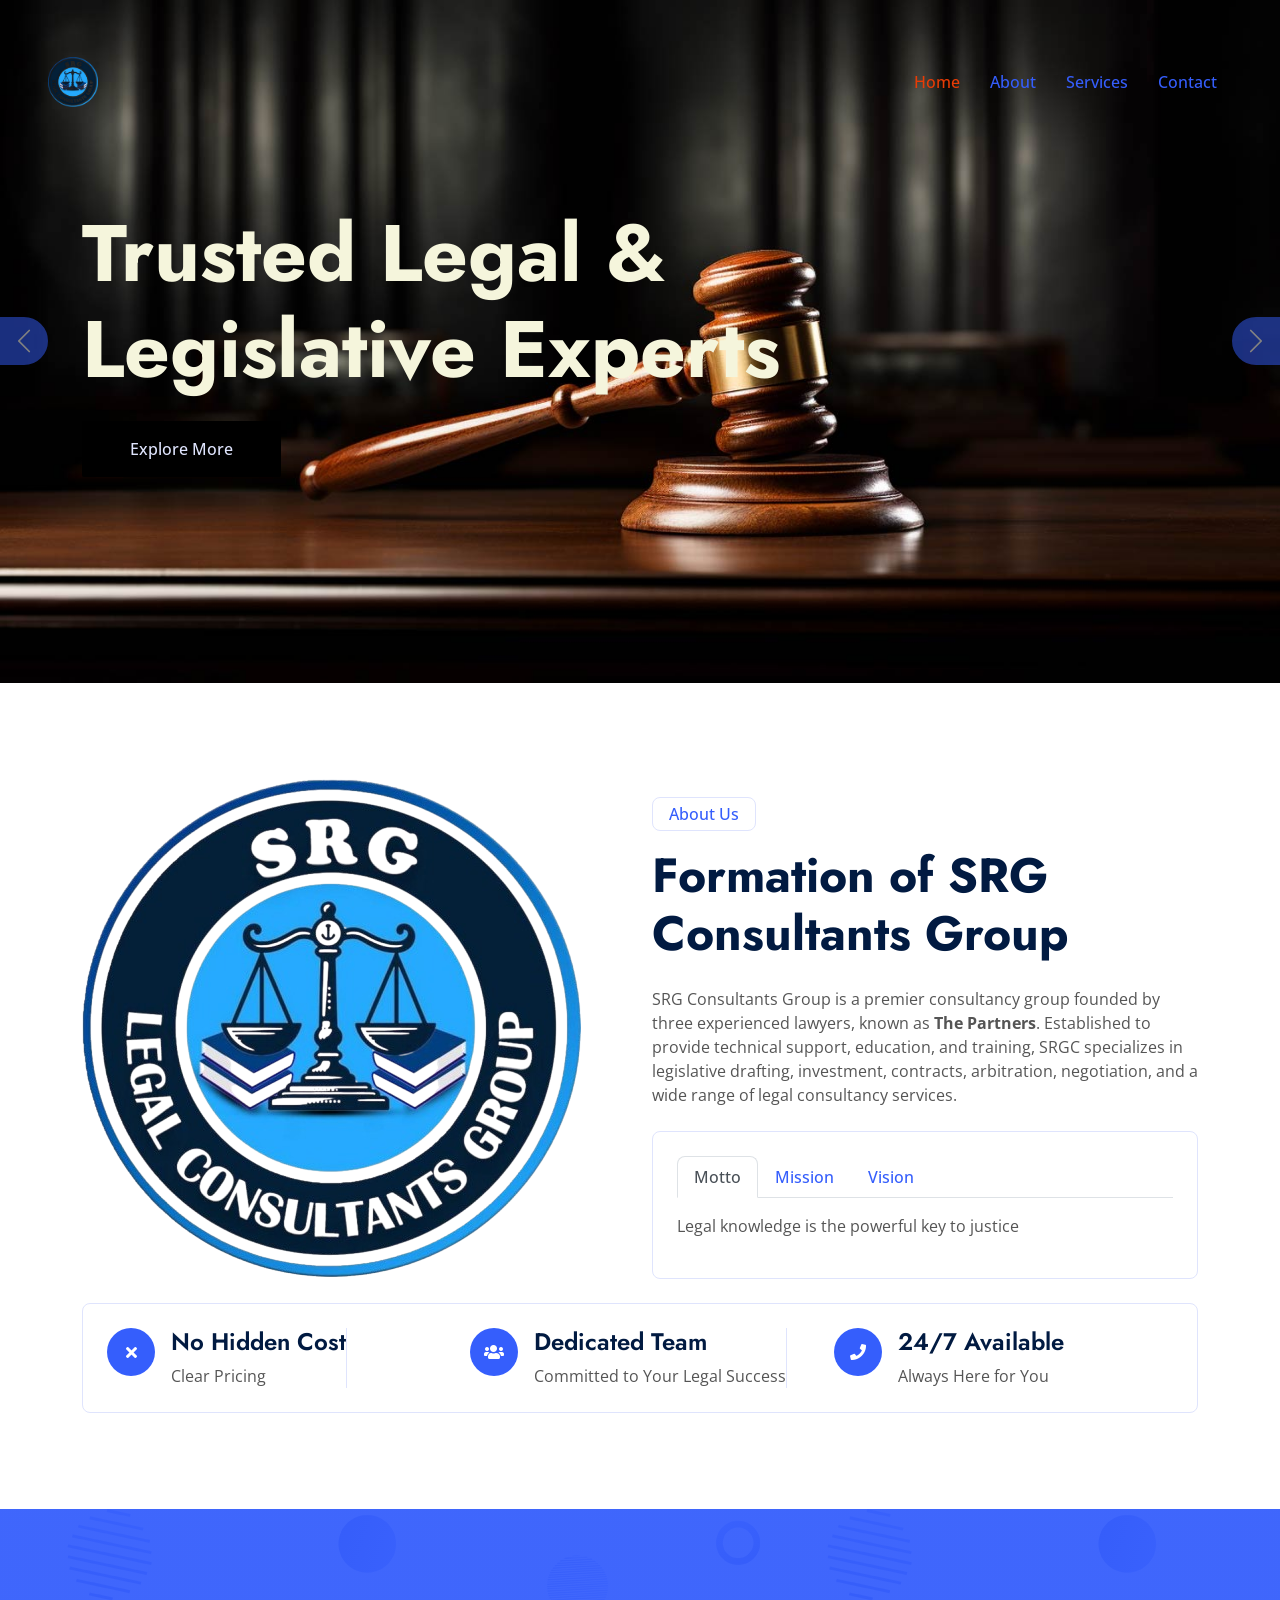
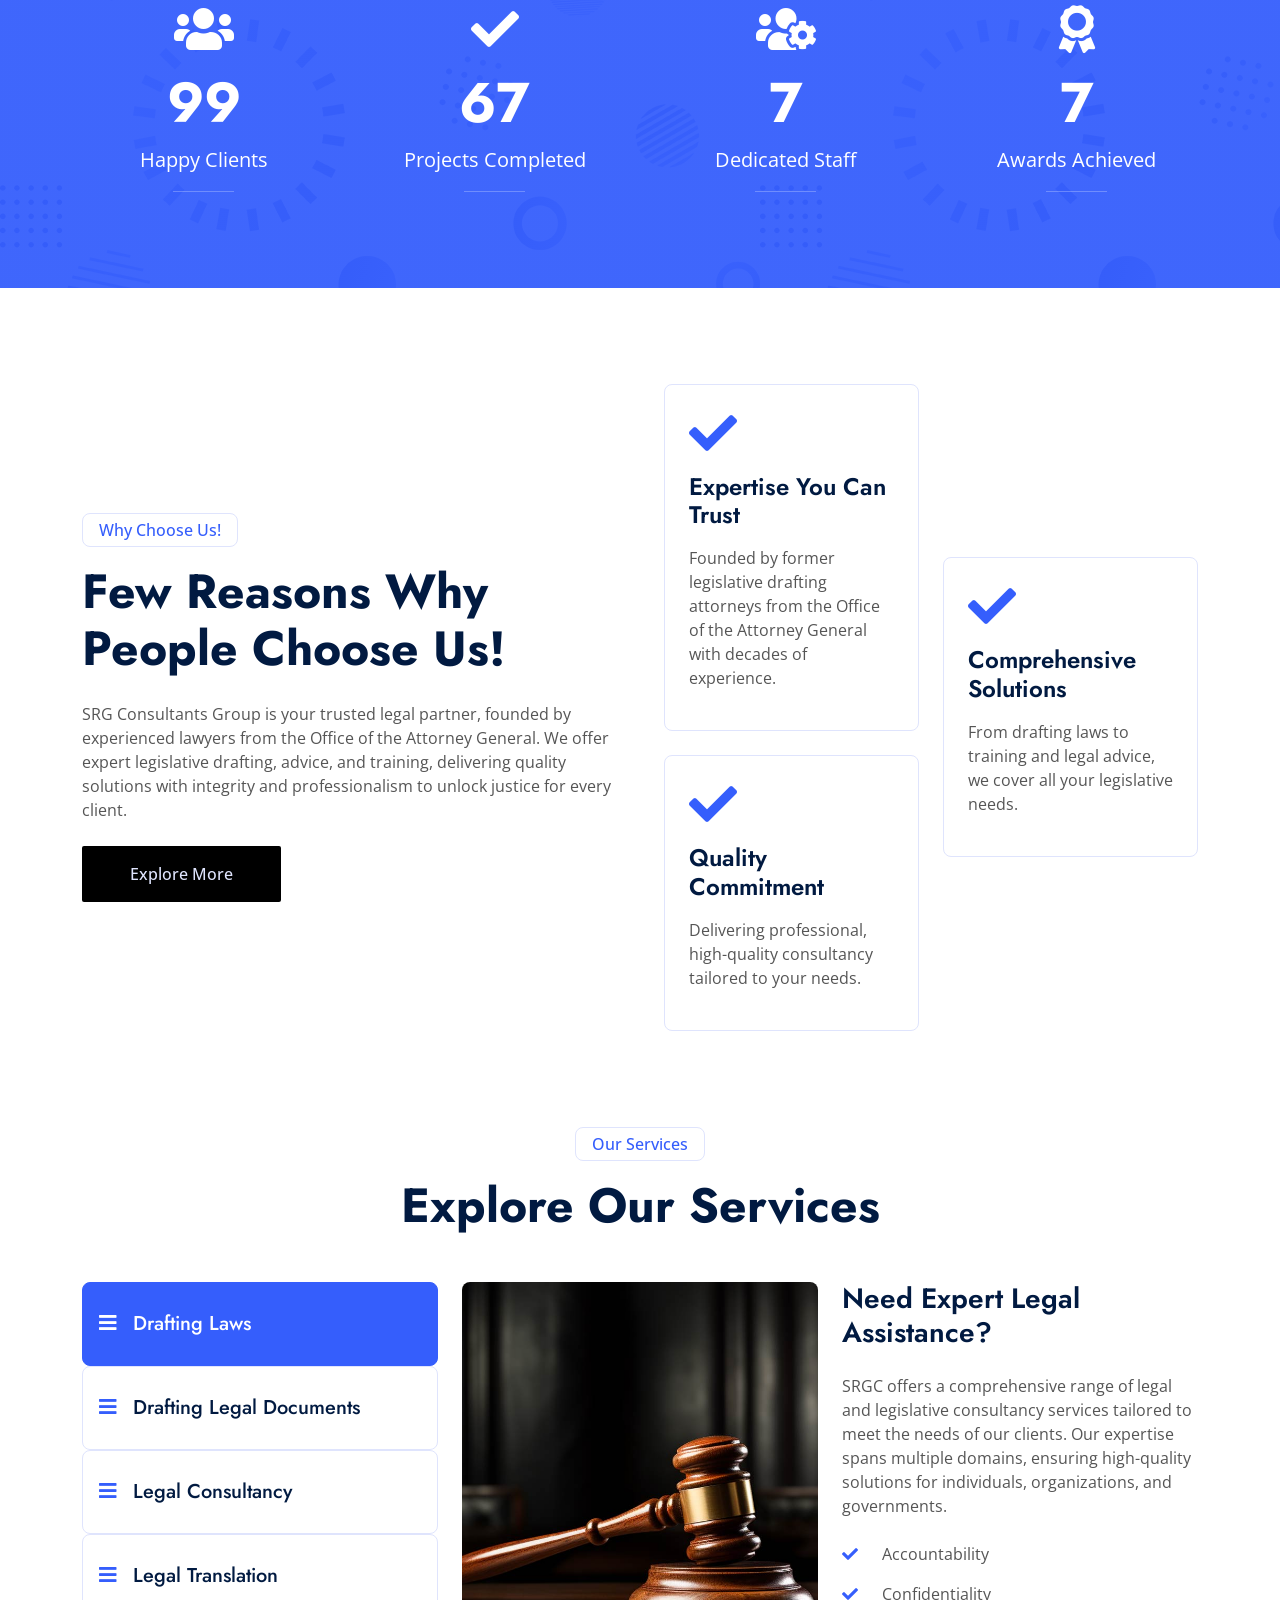
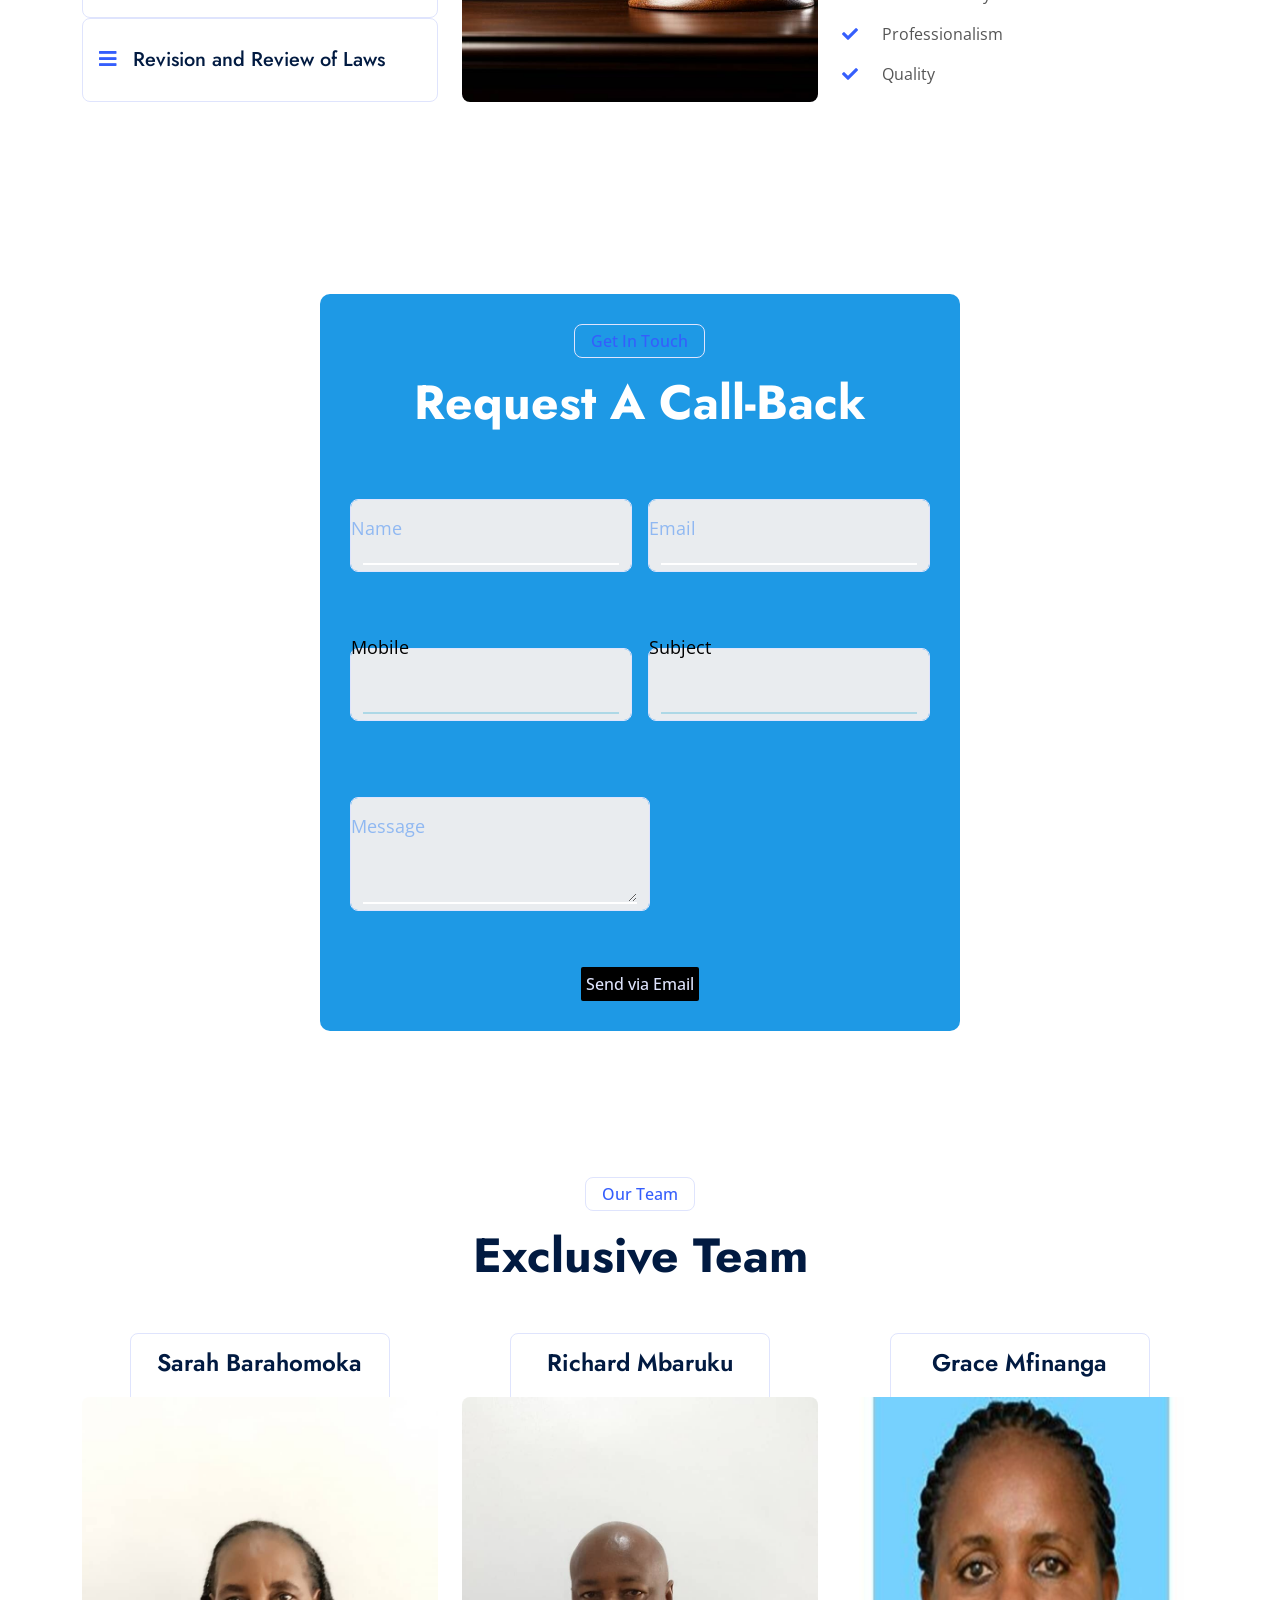
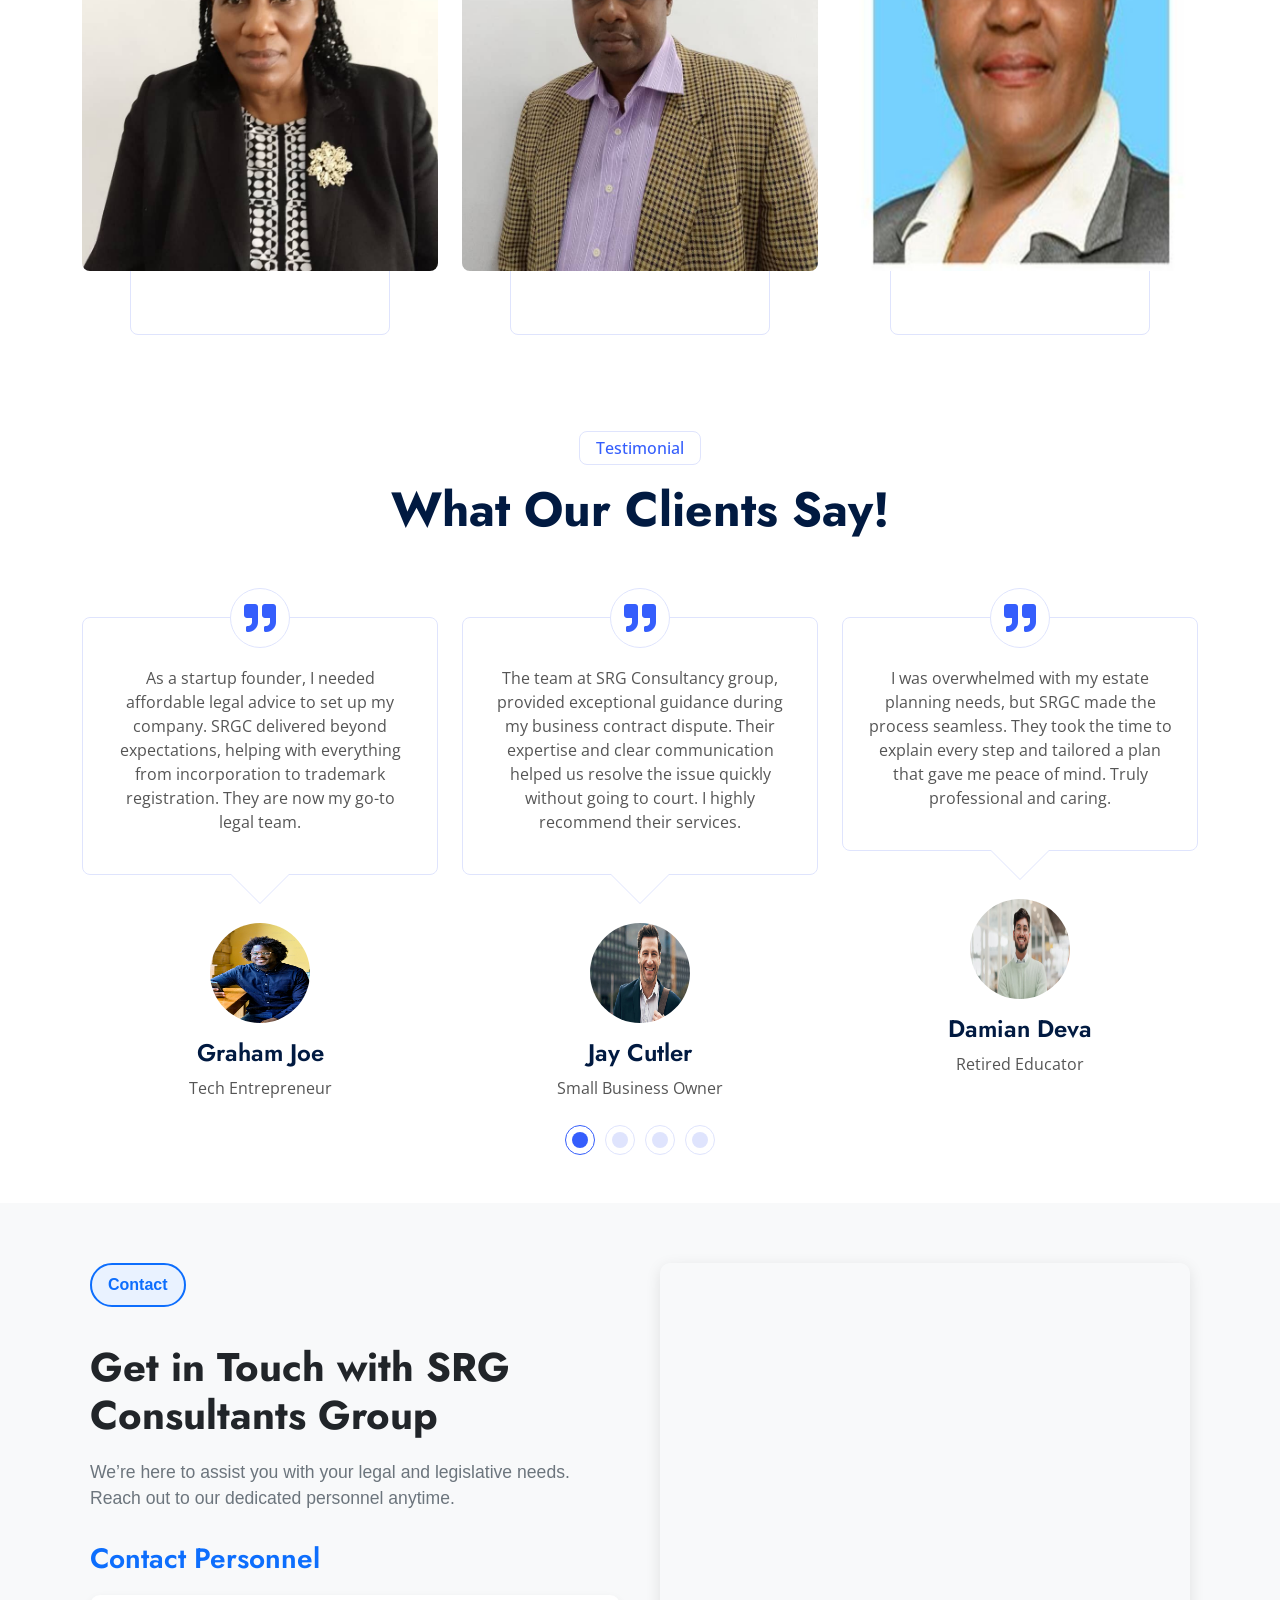
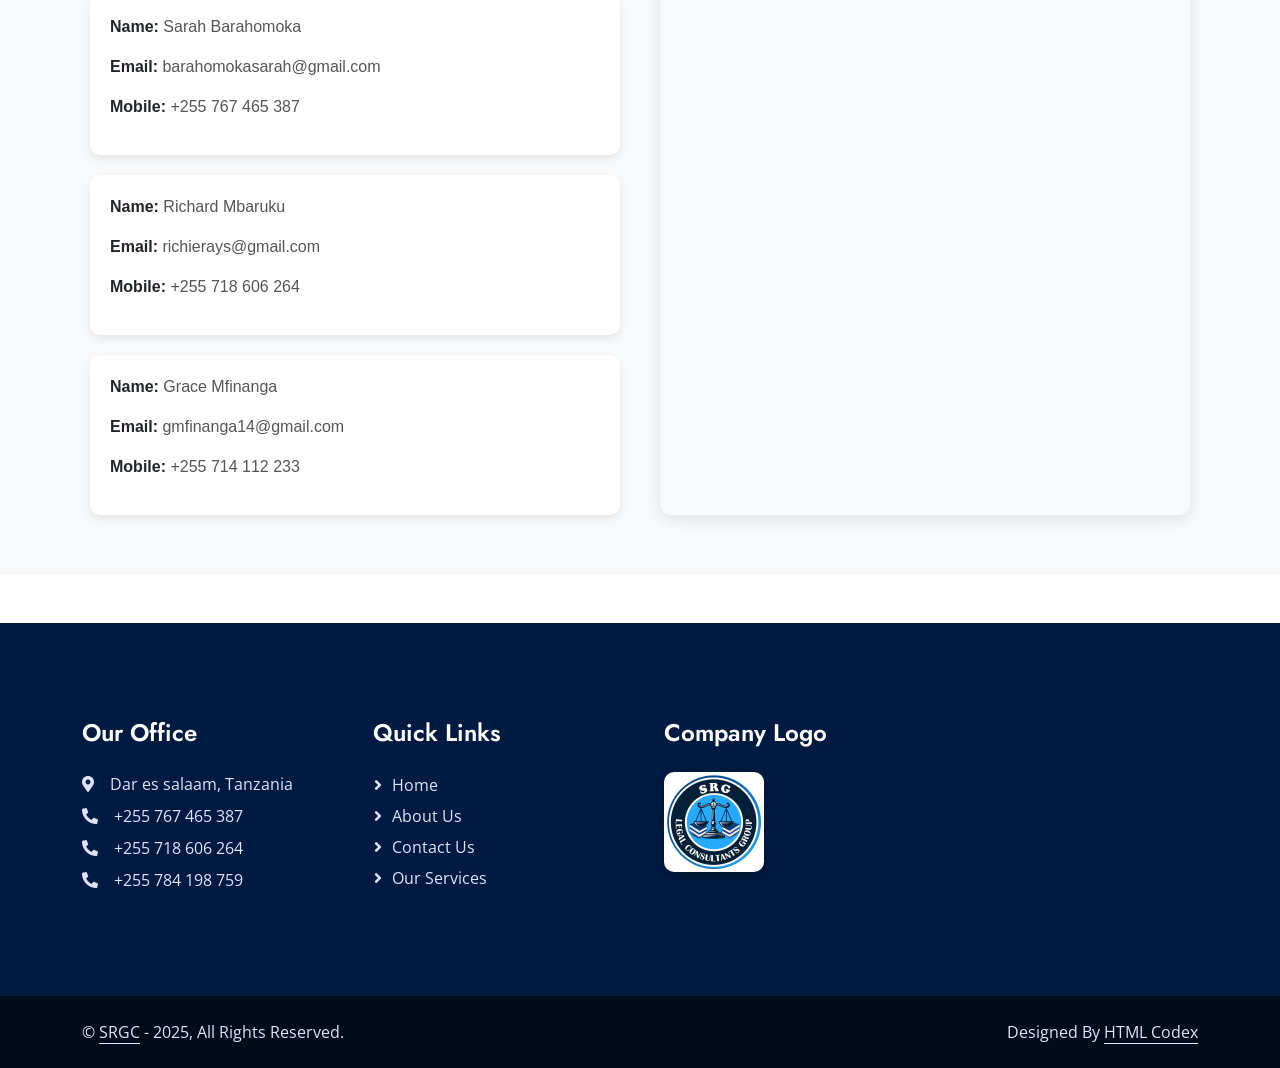
==== index.html @ 5de7d5d1 "Initial commit" ====
<!DOCTYPE html>
<html lang="en">

<head>
    <meta charset="utf-8">
    <title>SRGC</title>
    <meta content="width=device-width, initial-scale=1.0" name="viewport">
    <meta content="" name="keywords">
    <meta content="" name="description">

    <!-- Favicon -->
    <link href="img/favicon.ico" rel="icon">

    <!-- Google Web Fonts -->
    <link rel="preconnect" href="https://fonts.googleapis.com">
    <link rel="preconnect" href="https://fonts.gstatic.com" crossorigin>
    <link
        href="https://fonts.googleapis.com/css2?family=Jost:wght@500;600;700&family=Open+Sans:wght@400;500&display=swap"
        rel="stylesheet">

    <!-- Icon Font Stylesheet -->
    <link href="https://cdnjs.cloudflare.com/ajax/libs/font-awesome/5.10.0/css/all.min.css" rel="stylesheet">
    <link href="https://cdn.jsdelivr.net/npm/bootstrap-icons@1.4.1/font/bootstrap-icons.css" rel="stylesheet">

    <!-- Libraries Stylesheet -->
    <link href="lib/animate/animate.min.css" rel="stylesheet">
    <link href="lib/owlcarousel/assets/owl.carousel.min.css" rel="stylesheet">

    <!-- Customized Bootstrap Stylesheet -->
    <link href="css/bootstrap.min.css" rel="stylesheet">

    <!-- Template Stylesheet -->
    <link href="css/style.css" rel="stylesheet">
</head>

<body>
    <!-- Spinner Start -->
    <div id="spinner"
        class="show bg-white position-fixed translate-middle w-100 vh-100 top-50 start-50 d-flex align-items-center justify-content-center">
        <div class="spinner-border text-primary" role="status" style="width: 3rem; height: 3rem;"></div>
    </div>
    <!-- Spinner End -->


    <!-- Navbar Start -->
    <div class="container-fluid fixed-top px-0 wow fadeIn" data-wow-delay="0.1s">
        <div class="top-bar row gx-0 align-items-center d-none d-lg-flex">
        </div>

        <nav class="navbar navbar-expand-lg navbar-light py-lg-0 px-lg-5 wow fadeIn" data-wow-delay="0.1s">
            <a href="index.html" class="navbar-brand ms-4 ms-lg-0" style="text-decoration: none; display: inline-block;">
                <img src="img/srg8-removebg-preview.png" alt="SRGC Logo" style="height: 50px; max-height: 50px; width: auto; object-fit: contain; padding: 0; background: none; border: none;">
            </a>
            <button type="button" class="navbar-toggler me-4" data-bs-toggle="collapse"
                data-bs-target="#navbarCollapse">
                <span class="navbar-toggler-icon"></span>
            </button>
            <div class="collapse navbar-collapse" id="navbarCollapse">
                <div class="navbar-nav ms-auto p-4 p-lg-0">
                    <a href="index.html" class="nav-item nav-link active">Home</a>
                    <a href="about.html" class="nav-item nav-link">About</a>
                    <a href="service.html" class="nav-item nav-link">Services</a>
                    <a href="contact.html" class="nav-item nav-link">Contact</a>
                </div>
            </div>
        </nav>
    </div>
    <!-- Navbar End -->


    <!-- Carousel Start -->
    <div class="container-fluid p-0 mb-5 wow fadeIn" data-wow-delay="0.1s">
        <div id="header-carousel" class="carousel slide carousel-fade" data-bs-ride="carousel">
            <div class="carousel-inner">
                <div class="carousel-item active">
                    <img class="w-100" src="img/file2.jpg" alt="Image">
                    <div class="carousel-caption">
                        <div class="container">
                            <div class="row justify-content-start">
                                <div class="col-lg-8">
                                    <h1 class="display-1 mb-4 animated slideInDown" style="color: beige;">Trusted Legal & Legislative Experts
                                    </h1>
                                    <a href="index.html" class="btn btn-primary py-3 px-5 animated slideInDown">Explore More</a>
                                </div>
                            </div>
                        </div>
                    </div>
                </div>
                <div class="carousel-item">
                    <img class="w-100" src="img/file5.jpg" alt="Image">
                    <div class="carousel-caption">
                        <div class="container">
                            <div class="row justify-content-start">
                                <div class="col-lg-7">
                                    <h1 class="display-1 mb-4 animated slideInDown">Where Law Meets Strategy</h1>
                                    <a href="index.html" class="btn btn-primary py-3 px-5 animated slideInDown">Explore More</a>
                                </div>
                            </div>
                        </div>
                    </div>
                </div>
            </div>
            <button class="carousel-control-prev" type="button" data-bs-target="#header-carousel" data-bs-slide="prev">
                <span class="carousel-control-prev-icon" aria-hidden="true"></span>
                <span class="visually-hidden">Previous</span>
            </button>
            <button class="carousel-control-next" type="button" data-bs-target="#header-carousel" data-bs-slide="next">
                <span class="carousel-control-next-icon" aria-hidden="true"></span>
                <span class="visually-hidden">Next</span>
            </button>
        </div>
    </div>
    <!-- Carousel End -->


    <!-- About Start -->
    <div class="container-xxl py-5">
        <div class="container">
            <div class="row g-4 align-items-end mb-4">
                <div class="col-lg-6 wow fadeInUp" data-wow-delay="0.1s">
                    <img class="img-fluid rounded" src="img/srg8-removebg-preview.png">
                </div>
                <div class="col-lg-6 wow fadeInUp" data-wow-delay="0.3s">
                    <p class="d-inline-block border rounded text-primary fw-semi-bold py-1 px-3">About Us</p>
                    <h1 class="display-5 mb-4">Formation of SRG Consultants Group</h1>
                    <p class="mb-4">SRG Consultants Group is a premier consultancy group founded by three experienced lawyers, known as <strong>The Partners</strong>. Established to provide technical support, education, and training, SRGC specializes in legislative drafting, investment, contracts, arbitration, negotiation, and a wide range of legal consultancy services.
                    </p>
                    <div class="border rounded p-4">
                        <nav>
                            <div class="nav nav-tabs mb-3" id="nav-tab" role="tablist">
                                <button class="nav-link fw-semi-bold active" id="nav-story-tab" data-bs-toggle="tab"
                                    data-bs-target="#nav-story" type="button" role="tab" aria-controls="nav-story"
                                    aria-selected="true">Motto</button>
                                <button class="nav-link fw-semi-bold" id="nav-mission-tab" data-bs-toggle="tab"
                                    data-bs-target="#nav-mission" type="button" role="tab" aria-controls="nav-mission"
                                    aria-selected="false">Mission</button>
                                <button class="nav-link fw-semi-bold" id="nav-vision-tab" data-bs-toggle="tab"
                                    data-bs-target="#nav-vision" type="button" role="tab" aria-controls="nav-vision"
                                    aria-selected="false">Vision</button>
                            </div>
                        </nav>
                        <div class="tab-content" id="nav-tabContent">
                            <div class="tab-pane fade show active" id="nav-story" role="tabpanel"
                                aria-labelledby="nav-story-tab">
                                <p>Legal knowledge is the powerful key to justice</p>
                            </div>
                            <div class="tab-pane fade" id="nav-mission" role="tabpanel"
                                aria-labelledby="nav-mission-tab">
                                <p>To offer professional and quality legal consultancy services within and outside the United Republic of Tanzania.</p>
                            </div>
                            <div class="tab-pane fade" id="nav-vision" role="tabpanel" aria-labelledby="nav-vision-tab">
                                <p>To be the paramount legal consultancy group within and outside the United Republic of Tanzania.</p>
                            </div>
                        </div>
                    </div>
                </div>
            </div>
            <div class="border rounded p-4 wow fadeInUp" data-wow-delay="0.1s">
                <div class="row g-4">
                    <div class="col-lg-4 wow fadeIn" data-wow-delay="0.1s">
                        <div class="h-100">
                            <div class="d-flex">
                                <div class="flex-shrink-0 btn-lg-square rounded-circle bg-primary">
                                    <i class="fa fa-times text-white"></i>
                                </div>
                                <div class="ps-3">
                                    <h4>No Hidden Cost</h4>
                                    <span>Clear Pricing</span>
                                </div>
                                <div class="border-end d-none d-lg-block"></div>
                            </div>
                            <div class="border-bottom mt-4 d-block d-lg-none"></div>
                        </div>
                    </div>
                    <div class="col-lg-4 wow fadeIn" data-wow-delay="0.3s">
                        <div class="h-100">
                            <div class="d-flex">
                                <div class="flex-shrink-0 btn-lg-square rounded-circle bg-primary">
                                    <i class="fa fa-users text-white"></i>
                                </div>
                                <div class="ps-3">
                                    <h4>Dedicated Team</h4>
                                    <span>Committed to Your Legal Success</span>
                                </div>
                                <div class="border-end d-none d-lg-block"></div>
                            </div>
                            <div class="border-bottom mt-4 d-block d-lg-none"></div>
                        </div>
                    </div>
                    <div class="col-lg-4 wow fadeIn" data-wow-delay="0.5s">
                        <div class="h-100">
                            <div class="d-flex">
                                <div class="flex-shrink-0 btn-lg-square rounded-circle bg-primary">
                                    <i class="fa fa-phone text-white"></i>
                                </div>
                                <div class="ps-3">
                                    <h4>24/7 Available</h4>
                                    <span>Always Here for You</span>
                                </div>
                            </div>
                        </div>
                    </div>
                </div>
            </div>
        </div>
    </div>
    <!-- About End -->


    <!-- Facts Start -->
    <div class="container-fluid facts my-5 py-5">
        <div class="container py-5">
            <div class="row g-5">
                <div class="col-sm-6 col-lg-3 text-center wow fadeIn" data-wow-delay="0.1s">
                    <i class="fa fa-users fa-3x text-white mb-3"></i>
                    <h1 class="display-4 text-white" data-toggle="counter-up">150</h1>
                    <span class="fs-5 text-white">Happy Clients</span>
                    <hr class="bg-white w-25 mx-auto mb-0">
                </div>
                <div class="col-sm-6 col-lg-3 text-center wow fadeIn" data-wow-delay="0.3s">
                    <i class="fa fa-check fa-3x text-white mb-3"></i>
                    <h1 class="display-4 text-white" data-toggle="counter-up">100</h1>
                    <span class="fs-5 text-white">Projects Completed</span>
                    <hr class="bg-white w-25 mx-auto mb-0">
                </div>
                <div class="col-sm-6 col-lg-3 text-center wow fadeIn" data-wow-delay="0.5s">
                    <i class="fa fa-users-cog fa-3x text-white mb-3"></i>
                    <h1 class="display-4 text-white" data-toggle="counter-up">10</h1>
                    <span class="fs-5 text-white">Dedicated Staff</span>
                    <hr class="bg-white w-25 mx-auto mb-0">
                </div>
                <div class="col-sm-6 col-lg-3 text-center wow fadeIn" data-wow-delay="0.7s">
                    <i class="fa fa-award fa-3x text-white mb-3"></i>
                    <h1 class="display-4 text-white" data-toggle="counter-up">10</h1>
                    <span class="fs-5 text-white">Awards Achieved</span>
                    <hr class="bg-white w-25 mx-auto mb-0">
                </div>
            </div>
        </div>
    </div>
    <!-- Facts End -->


    <!-- Features Start -->
    <div class="container-xxl feature py-5">
        <div class="container">
            <div class="row g-5 align-items-center">
                <div class="col-lg-6 wow fadeInUp" data-wow-delay="0.1s">
                    <p class="d-inline-block border rounded text-primary fw-semi-bold py-1 px-3">Why Choose Us!</p>
                    <h1 class="display-5 mb-4">Few Reasons Why People Choose Us!</h1>
                    <p class="mb-4">SRG Consultants Group is your trusted legal partner, founded by experienced lawyers from the Office of the Attorney General. We offer expert legislative drafting, advice, and training, delivering quality solutions with integrity and professionalism to unlock justice for every client.</p>
                    <a class="btn btn-primary py-3 px-5" href="service.html">Explore More</a>
                </div>
                <div class="col-lg-6">
                    <div class="row g-4 align-items-center">
                        <div class="col-md-6">
                            <div class="row g-4">
                                <div class="col-12 wow fadeIn" data-wow-delay="0.3s">
                                    <div class="feature-box border rounded p-4">
                                        <i class="fa fa-check fa-3x text-primary mb-3"></i>
                                        <h4 class="mb-3">Expertise You Can Trust</h4>
                                        <p class="mb-3">Founded by former legislative drafting attorneys from the Office of the Attorney General with decades of experience.</p>
                                    </div>
                                </div>
                                <div class="col-12 wow fadeIn" data-wow-delay="0.5s">
                                    <div class="feature-box border rounded p-4">
                                        <i class="fa fa-check fa-3x text-primary mb-3"></i>
                                        <h4 class="mb-3">Quality Commitment</h4>
                                        <p class="mb-3">Delivering professional, high-quality consultancy tailored to your needs.</p>  
                                    </div>
                                </div>
                            </div>
                        </div>
                        <div class="col-md-6 wow fadeIn" data-wow-delay="0.7s">
                            <div class="feature-box border rounded p-4">
                                <i class="fa fa-check fa-3x text-primary mb-3"></i>
                                <h4 class="mb-3">Comprehensive Solutions</h4>
                                <p class="mb-3">From drafting laws to training and legal advice, we cover all your legislative needs.</p>
                            </div>
                        </div>
                    </div>
                </div>
            </div>
        </div>
    </div>
    <!-- Features End -->


    <!-- Service Start -->
    <div class="container-xxl service py-5">
        <div class="container">
            <div class="text-center mx-auto wow fadeInUp" data-wow-delay="0.1s" style="max-width: 600px;">
                <p class="d-inline-block border rounded text-primary fw-semi-bold py-1 px-3">Our Services</p>
                <h1 class="display-5 mb-5">Explore Our Services</h1>
            </div>
            <div class="row g-4 wow fadeInUp" data-wow-delay="0.3s">
                <div class="col-lg-4">
                    <div class="nav nav-pills d-flex justify-content-between w-100 h-100 me-8">
                        <button class="nav-link w-100 d-flex align-items-center text-start border p-8 mb-8 active"
                            data-bs-toggle="pill" data-bs-target="#tab-pane-1" type="button">
                            <h5 class="m-0"><i class="fa fa-bars text-primary me-3"></i>Drafting Laws</h5>
                        </button>
                        <button class="nav-link w-100 d-flex align-items-center text-start border p-8 mb-8"
                            data-bs-toggle="pill" data-bs-target="#tab-pane-2" type="button">
                            <h5 class="m-0"><i class="fa fa-bars text-primary me-3"></i>Drafting Legal Documents</h5>
                        </button>
                        <button class="nav-link w-100 d-flex align-items-center text-start border p-8 mb-8"
                            data-bs-toggle="pill" data-bs-target="#tab-pane-3" type="button">
                            <h5 class="m-0"><i class="fa fa-bars text-primary me-3"></i>Legal Consultancy</h5>
                        </button>
                        <button class="nav-link w-100 d-flex align-items-center text-start border p-8 mb-8"
                            data-bs-toggle="pill" data-bs-target="#tab-pane-1" type="button">
                            <h5 class="m-0"><i class="fa fa-bars text-primary me-3"></i>Legal Translation</h5>
                        </button>
                        <button class="nav-link w-100 d-flex align-items-center text-start border p-8 mb-0"
                            data-bs-toggle="pill" data-bs-target="#tab-pane-2" type="button">
                            <h5 class="m-0"><i class="fa fa-bars text-primary me-3"></i>Revision and Review of Laws</h5>
                        </button>
                    </div>
                </div>
                <div class="col-lg-8">
                    <div class="tab-content w-100">
                        <div class="tab-pane fade show active" id="tab-pane-1">
                            <div class="row g-4">
                                <div class="col-md-6" style="min-height: 350px;">
                                    <div class="position-relative h-100">
                                        <img class="position-absolute rounded w-100 h-100" src="img/file2.jpg"
                                            style="object-fit: cover;" alt="">
                                    </div>
                                </div>
                                <div class="col-md-6">
                                    <h3 class="mb-4">Need Expert Legal Assistance?</h3>
                                    <p class="mb-4">SRGC offers a comprehensive range of legal and legislative consultancy services tailored to meet the needs of our clients. Our expertise spans multiple domains, ensuring high-quality solutions for individuals, organizations, and governments.</p>
                                    <p><i class="fa fa-check text-primary me-4"></i>Accountability</p>
                                    <p><i class="fa fa-check text-primary me-4"></i>Confidentiality</p>
                                    <p><i class="fa fa-check text-primary me-4"></i>Professionalism</p>
                                    <p><i class="fa fa-check text-primary me-4"></i>Quality</p>
                                </div>
                            </div>
                        </div>
                        <div class="tab-pane fade" id="tab-pane-2">
                            <div class="row g-4">
                                <div class="col-md-6" style="min-height: 350px;">
                                    <div class="position-relative h-100">
                                        <img class="position-absolute rounded w-100 h-100" src="img/file2.jpg"
                                            style="object-fit: cover;" alt="">
                                    </div>
                                </div>
                                <div class="col-md-6">
                                    <h3 class="mb-4">Competence of Our Staffs.</h3>
                                    <p class="mb-4">  With extensive training, seminars, workshops, and long-term experience in the Office of the Attorney General and other institutions, our Partners possess the skills to excel as legislative drafters, translators, revisers, advisors, and trainers. Their competence ensures top-quality service in every area of legal consultancy.</p>
                                    <p><i class="fa fa-check text-primary me-4"></i>Accountability</p>
                                    <p><i class="fa fa-check text-primary me-4"></i>Confidentiality</p>
                                    <p><i class="fa fa-check text-primary me-4"></i>Professionalism</p>
                                    <p><i class="fa fa-check text-primary me-4"></i>Quality</p>
                                </div>
                            </div>
                        </div>
                        <div class="tab-pane fade" id="tab-pane-3">
                            <div class="row g-4">
                                <div class="col-md-6" style="min-height: 350px;">
                                    <div class="position-relative h-100">
                                        <img class="position-absolute rounded w-100 h-100" src="img/file2.jpg"
                                            style="object-fit: cover;" alt="">
                                    </div>
                                </div>
                                <div class="col-md-6">
                                    <h3 class="mb-4">Expertise You Can Count On.</h3>
                                    <p class="mb-4">  Our Partners are former legislative drafting attorneys from the Office of the Attorney General, bringing decades of practical knowledge and expertise in legislative drafting, law revision, translations, and other legal matters. Having attended advanced training courses locally and internationally, they retired from public service with a wealth of experience and are now dedicated to delivering professional consultancy services.</p>
                                    <p><i class="fa fa-check text-primary me-4"></i>Accountability</p>
                                    <p><i class="fa fa-check text-primary me-4"></i>Confidentiality</p>
                                    <p><i class="fa fa-check text-primary me-4"></i>Professionalism</p>
                                    <p><i class="fa fa-check text-primary me-4"></i>Quality</p>
                                </div>
                            </div>
                        </div>
                    </div>
                </div>
            </div>
        </div>
    </div>
    <!-- Service End -->
     

  <!-- Callback Start -->
  <div class="container-fluid callback my-5 pt-5">
    <div class="container pt-5">
        <div class="row justify-content-center">
            <div class="col-lg-7">
                <div class="form-container wow fadeInUp" data-wow-delay="0.5s">
                    <div class="text-center mx-auto wow fadeInUp" data-wow-delay="0.1s" style="max-width: 600px;">
                        <p class="d-inline-block border rounded text-primary fw-semi-bold py-1 px-3">Get In Touch</p>
                        <h1 class="display-5 mb-5" style="color: #fff;">Request A Call-Back</h1>
                    </div>
                    <form id="callbackForm" novalidate>
                        <div class="row g-3 justify-content-center">
                            <div class="col-sm-6">
                                <div class="form-control">
                                    <input type="text" id="name" required>
                                    <label>
                                        <span style="transition-delay:0ms">N</span><span style="transition-delay:50ms">a</span><span style="transition-delay:100ms">m</span><span style="transition-delay:150ms">e</span>
                                    </label>
                                </div>
                                <small class="error" id="nameError">Please enter your name</small>
                            </div>
                            <div class="col-sm-6">
                                <div class="form-control">
                                    <input type="email" id="mail" required>
                                    <label>
                                        <span style="transition-delay:0ms">E</span><span style="transition-delay:50ms">m</span><span style="transition-delay:100ms">a</span><span style="transition-delay:150ms">i</span><span style="transition-delay:200ms">l</span>
                                    </label>
                                </div>
                                <small class="error" id="mailError">Please enter a valid email</small>
                            </div>
                            <div class="col-sm-6">
                                <div class="form-control">
                                    <input type="text" id="mobile">
                                    <label>
                                        <span style="transition-delay:0ms">M</span><span style="transition-delay:50ms">o</span><span style="transition-delay:100ms">b</span><span style="transition-delay:150ms">i</span><span style="transition-delay:200ms">l</span><span style="transition-delay:250ms">e</span>
                                    </label>
                                </div>
                            </div>
                            <div class="col-sm-6">
                                <div class="form-control">
                                    <input type="text" id="subject">
                                    <label>
                                        <span style="transition-delay:0ms">S</span><span style="transition-delay:50ms">u</span><span style="transition-delay:100ms">b</span><span style="transition-delay:150ms">j</span><span style="transition-delay:200ms">e</span><span style="transition-delay:250ms">c</span><span style="transition-delay:300ms">t</span>
                                    </label>
                                </div>
                            </div>
                            <div class="col-12">
                                <div class="form-control">
                                    <textarea id="message" required></textarea>
                                    <label>
                                        <span style="transition-delay:0ms">M</span><span style="transition-delay:50ms">e</span><span style="transition-delay:100ms">s</span><span style="transition-delay:150ms">s</span><span style="transition-delay:200ms">a</span><span style="transition-delay:250ms">g</span><span style="transition-delay:300ms">e</span>
                                    </label>
                                </div>
                                <small class="error" id="messageError">Please enter a message</small>
                            </div>
                            <div class="col-12 button-group">
                                <button class="btn btn-primary" type="button" onclick="submitForm('email')">Send via Email</button>
                            </div>
                        </div>
                    </form>
                </div>
            </div>
        </div>
    </div>
</div>
<!-- Callback End -->



    <!-- Team Start -->
    <div class="container-xxl py-5">
        <div class="container">
            <div class="text-center mx-auto wow fadeInUp" data-wow-delay="0.1s" style="max-width: 600px;">
                <p class="d-inline-block border rounded text-primary fw-semi-bold py-1 px-3">Our Team</p>
                <h1 class="display-5 mb-5">Exclusive Team</h1>
            </div>
            <div class="row g-4">
                <div class="col-lg-4 col-md-6 wow fadeInUp" data-wow-delay="0.1s">
                    <div class="team-item">
                        <img class="img-fluid rounded" src="img/srg .jpg" alt="">
                        <div class="team-text">
                            <h4 class="mb-0">Sarah Barahomoka</h4>
                        </div>
                    </div>
                </div>
                <div class="col-lg-4 col-md-6 wow fadeInUp" data-wow-delay="0.3s">
                    <div class="team-item">
                        <img class="img-fluid rounded" src="img/srg 2.jpg" alt="">
                        <div class="team-text">
                            <h4 class="mb-0">Richard Mbaruku</h4>
                        </div>
                    </div>
                </div>
                <div class="col-lg-4 col-md-6 wow fadeInUp" data-wow-delay="0.5s">
                    <div class="team-item">
                        <img class="img-fluid rounded" src="img/srg 3.jpg" alt="">
                        <div class="team-text">
                            <h4 class="mb-0">Grace Mfinanga</h4>
                        </div>
                    </div>
                    </div>
                </div>
            </div>
        </div>
    </div>
    <!-- Team End -->


    <!-- Testimonial Start -->
    <div class="container-xxl py-5">
        <div class="container">
            <div class="text-center mx-auto wow fadeInUp" data-wow-delay="0.1s" style="max-width: 600px;">
                <p class="d-inline-block border rounded text-primary fw-semi-bold py-1 px-3">Testimonial</p>
                <h1 class="display-5 mb-5">What Our Clients Say!</h1>
            </div>
            <div class="owl-carousel testimonial-carousel wow fadeInUp" data-wow-delay="0.3s">
                <div class="testimonial-item">
                    <div class="testimonial-text border rounded p-4 pt-5 mb-5">
                        <div class="btn-square bg-white border rounded-circle">
                            <i class="fa fa-quote-right fa-2x text-primary"></i>
                        </div>
                        The team at SRG Consultancy group, provided exceptional guidance during my business contract dispute. Their expertise and clear communication helped us resolve the issue quickly without going to court. I highly recommend their services.</p>
                    </div>
                    <img class="rounded-circle mb-3" src="img/people 4.jpg" alt="">
                    <h4>Jay Cutler</h4>
                    <span>Small Business Owner</span>
                </div>
                <div class="testimonial-item">
                    <div class="testimonial-text border rounded p-4 pt-5 mb-5">
                        <div class="btn-square bg-white border rounded-circle">
                            <i class="fa fa-quote-right fa-2x text-primary"></i>
                        </div>
                        I was overwhelmed with my estate planning needs, but SRGC made the process seamless. They took the time to explain every step and tailored a plan that gave me peace of mind. Truly professional and caring.</p>
                    </div>
                    <img class="rounded-circle mb-3" src="img/people 3.jpg" alt="">
                    <h4>Damian Deva</h4>
                    <span>Retired Educator</span>
                </div>
                <div class="testimonial-item">
                    <div class="testimonial-text border rounded p-4 pt-5 mb-5">
                        <div class="btn-square bg-white border rounded-circle">
                            <i class="fa fa-quote-right fa-2x text-primary"></i>
                        </div>
                        Thanks to SRGC, I successfully navigated a complex property dispute. Their attention to detail and strategic advice saved me time and money. I felt supported throughout the entire process.</p>
                    </div>
                    <img class="rounded-circle mb-3" src="img/people 2.jpg" alt="">
                    <h4>Charles Minjae</h4>
                    <span>Real Estate Investor</span>
                </div>
                <div class="testimonial-item">
                    <div class="testimonial-text border rounded p-4 pt-5 mb-5">
                        <div class="btn-square bg-white border rounded-circle">
                            <i class="fa fa-quote-right fa-2x text-primary"></i>
                        </div>
                        As a startup founder, I needed affordable legal advice to set up my company. SRGC delivered beyond expectations, helping with everything from incorporation to trademark registration. They are now my go-to legal team.</p>
                    </div>
                    <img class="rounded-circle mb-3" src="img/people.jpeg" alt="">
                    <h4>Graham Joe</h4>
                    <span>Tech Entrepreneur</span>
                </div>
            </div>
        </div>
    </div>
    <!-- Testimonial End -->


<!-- Contact Start -->
<div style="background-color: #f8f9fa; padding: 60px 0; font-family: 'Segoe UI', Tahoma, Geneva, Verdana, sans-serif;">
    <div style="max-width: 1140px; margin: auto; padding: 0 20px;">
        <div style="display: flex; flex-wrap: wrap; gap: 40px;">
            <!-- Contact Info Section -->
            <div style="flex: 1; min-width: 300px;">
                <p style="display: inline-block; border: 2px solid #0d6efd; color: #0d6efd; font-weight: bold; padding: 8px 16px; border-radius: 30px; background-color: #e9f2ff;">Contact</p>
                <h1 style="font-size: 2.5rem; color: #212529; margin: 20px 0;">Get in Touch with SRG Consultants Group</h1>
                <p style="color: #6c757d; font-size: 1.1rem;">We’re here to assist you with your legal and legislative needs. Reach out to our dedicated personnel anytime.</p>

                <div style="margin-top: 30px;">
                    <h3 style="color: #0d6efd; margin-bottom: 20px;">Contact Personnel</h3>

                    <!-- Personnel Cards -->
                    <div style="background: white; padding: 20px; border-radius: 10px; box-shadow: 0 4px 10px rgba(0,0,0,0.08); margin-bottom: 20px;">
                        <p><strong style="color:#212529;">Name:</strong> Sarah Barahomoka</p>
                        <p><strong style="color:#212529;">Email:</strong> barahomokasarah@gmail.com</p>
                        <p><strong style="color:#212529;">Mobile:</strong> +255 767 465 387</p>
                    </div>

                    <div style="background: white; padding: 20px; border-radius: 10px; box-shadow: 0 4px 10px rgba(0,0,0,0.08); margin-bottom: 20px;">
                        <p><strong style="color:#212529;">Name:</strong> Richard Mbaruku</p>
                        <p><strong style="color:#212529;">Email:</strong> richierays@gmail.com</p>
                        <p><strong style="color:#212529;">Mobile:</strong> +255 718 606 264</p>
                    </div>

                    <div style="background: white; padding: 20px; border-radius: 10px; box-shadow: 0 4px 10px rgba(0,0,0,0.08);">
                        <p><strong style="color:#212529;">Name:</strong> Grace Mfinanga</p>
                        <p><strong style="color:#212529;">Email:</strong> gmfinanga14@gmail.com</p>
                        <p><strong style="color:#212529;">Mobile:</strong> +255 714 112 233</p>
                    </div>
                </div>
            </div>

            <!-- Google Map Section -->
            <div style="flex: 1; min-width: 300px;">
                <div style="height: 100%; min-height: 450px; border-radius: 10px; overflow: hidden; box-shadow: 0 4px 15px rgba(0,0,0,0.1);">
                    <iframe style="width: 100%; height: 100%; border: 0;" 
                        src="https://www.google.com/maps/embed?pb=!1m18!1m12!1m3!1d3960.8558214276454!2d39.24510901431879!3d-6.820050595066492!2m3!1f0!2f0!3f0!3m2!1i1024!2i768!4f13.1!3m3!1m2!1s0x185c4c63c28b792b%3A0xb62b8e5ab0ee8c49!2sMikocheni%2C%20Dar%20es%20Salaam%2C%20Tanzania!5e0!3m2!1sen!2stz!4v1717429012345!5m2!1sen!2stz"
                        allowfullscreen="" loading="lazy" referrerpolicy="no-referrer-when-downgrade"></iframe>
                </div>
            </div>
        </div>
    </div>
</div>
<!-- Contact End -->


    <!-- Footer Start -->
<div class="container-fluid bg-dark text-light footer mt-5 py-5 wow fadeIn" data-wow-delay="0.1s">
    <div class="container py-5">
        <div class="row g-5">
            <div class="col-lg-3 col-md-6">
                <h4 class="text-white mb-4">Our Office</h4>
                <p class="mb-2"><i class="fa fa-map-marker-alt me-3"></i>Dar es salaam, Tanzania</p>
                <p class="mb-2"><i class="fa fa-phone-alt me-3"></i>+255 767 465 387</p>
                <p class="mb-2"><i class="fa fa-phone-alt me-3"></i>+255 718 606 264</p>
                <p class="mb-2"><i class="fa fa-phone-alt me-3"></i>+255 784 198 759</p>
            </div>
            <div class="col-lg-3 col-md-6">
                <h4 class="text-white mb-4">Quick Links</h4>
                <a class="btn btn-link" href="index.html">Home</a>
                <a class="btn btn-link" href="about.html">About Us</a>
                <a class="btn btn-link" href="contact.html">Contact Us</a>
                <a class="btn btn-link" href="service.html">Our Services</a>
                </div>
            <div class="col-lg-3 col-md-6">
                <h4 class="text-white mb-4">Company Logo</h4>
                <div class="logo-placeholder">
                    <img src="img/srg.jpg" alt="Company Logo" class="img-fluid" style="max-height: 100px; border-radius: 10px; box-shadow: 0 4px 8px rgba(0, 0, 0, 0.2); transition: transform 0.3s ease-in-out;" onmouseover="this.style.transform='scale(1.1)'" onmouseout="this.style.transform='scale(1)'">
                </div>
            </div>
        </div>
    </div>
</div>
<!-- Footer End -->

<!-- Copyright Start -->
<div class="container-fluid copyright py-4">
    <div class="container">
        <div class="row">
            <div class="col-md-6 text-center text-md-start mb-3 mb-md-0">
                © <a class="border-bottom" href="index.html">SRGC</a> - 2025, All Rights Reserved.
            </div>
            <div class="col-md-6 text-center text-md-end">
                <!--/*** This template is free as long as you keep the footer author’s credit link/attribution link/backlink. If you'd like to use the template without the footer author’s credit link/attribution link/backlink, you can purchase the Credit Removal License from "https://htmlcodex.com/credit-removal". Thank you for your support. ***/-->
                Designed By <a class="border-bottom" href="https://htmlcodex.com">HTML Codex</a>
            </div>
        </div>
    </div>
</div>
<!-- Copyright End -->


    <!-- JavaScript Libraries -->
    <script src="https://code.jquery.com/jquery-3.4.1.min.js"></script>
    <script src="https://cdn.jsdelivr.net/npm/bootstrap@5.0.0/dist/js/bootstrap.bundle.min.js"></script>
    <script src="lib/wow/wow.min.js"></script>
    <script src="lib/easing/easing.min.js"></script>
    <script src="lib/waypoints/waypoints.min.js"></script>
    <script src="lib/owlcarousel/owl.carousel.min.js"></script>
    <script src="lib/counterup/counterup.min.js"></script>

    <!-- Template Javascript -->
    <script src="js/main.js"></script>
    
</body>

</html>
---- css/style.css ----
/********** Template CSS **********/
:root {
    --primary: #355EFC;
    --secondary: #E93C05;
    --tertiary: #555555;
    --light: #DFE4FD;
    --dark: #011A41;
}

.back-to-top {
    position: fixed;
    right: 30px;
    bottom: 60px; /* Positioned just above typical footer height */
    z-index: 99;
    display: none; /* Hidden by default, shown when scrolling */
    background-color: #28a745; /* Green color */
    color: #fff;
    width: 24px; /* Small size */
    height: 24px;
    line-height: 24px;
    text-align: center;
    border-radius: 4px; /* Subtle rounded square */
    box-shadow: 0 1px 2px rgba(0, 0, 0, 0.1); /* Light shadow */
}

.back-to-top i {
    font-size: 14px; /* Small icon */
}

h1,
.h1,
h2,
.h2,
.fw-bold {
    font-weight: 700 !important;
}

h3,
.h3,
h4,
.h4,
.fw-medium {
    font-weight: 600 !important;
}

h5,
.h5,
h6,
.h6,
.fw-semi-bold {
    font-weight: 500 !important;
}


/*** Spinner ***/
#spinner {
    opacity: 0;
    visibility: hidden;
    transition: opacity .5s ease-out, visibility 0s linear .5s;
    z-index: 99999;
}

#spinner.show {
    transition: opacity .5s ease-out, visibility 0s linear 0s;
    visibility: visible;
    opacity: 1;
}


/*** Button ***/
.btn {
    transition: .5s;
    font-weight: 500;
}

.btn-primary,
.btn-outline-primary:hover {
    color: var(--light);
}

.btn-square {
    width: 38px;
    height: 38px;
}

.btn-sm-square {
    width: 32px;
    height: 32px;
}

.btn-lg-square {
    width: 48px;
    height: 48px;
}

.btn-square,
.btn-sm-square,
.btn-lg-square {
    padding: 0;
    display: flex;
    align-items: center;
    justify-content: center;
    font-weight: normal;
}


/*** Navbar ***/
.fixed-top {
    transition: .5s;
}

.top-bar {
    height: 45px;
    border-bottom: 1px solid rgba(255, 255, 255, 0);
}

.navbar .dropdown-toggle::after {
    border: none;
    content: "\f107";
    font-family: "Font Awesome 5 Free";
    font-weight: 900;
    vertical-align: middle;
    margin-left: 8px;
}

.navbar .navbar-nav .nav-link {
    padding: 25px 15px;
    color: var(--primary);
    font-weight: 500;
    outline: none;
}

.navbar .navbar-nav .nav-link:hover,
.navbar .navbar-nav .nav-link.active {
    color: var(--secondary);
}

@media (max-width: 991.98px) {
    .navbar .navbar-nav {
        margin-top: 10px;
        border-top: 1px solid rgba(255, 255, 255, 0);
        background: #a8e5f8d6;
    }

    .navbar .navbar-nav .nav-link {
        padding: 10px 0;
    }
}

@media (min-width: 992px) {
    .navbar .nav-item .dropdown-menu {
        display: block;
        visibility: hidden;
        top: 100%;
        transform: rotateX(-75deg);
        transform-origin: 0% 0%;
        transition: .5s;
        opacity: 0;
    }

    .navbar .nav-item:hover .dropdown-menu {
        transform: rotateX(0deg);
        visibility: visible;
        transition: .5s;
        opacity: 1;
    }
}


/*** Header ***/
.carousel-caption {
    top: 0;
    left: 0;
    right: 0;
    bottom: 0;
    display: flex;
    align-items: center;
    justify-content: center;
    text-align: start;
    z-index: 1;
}

.carousel-control-prev,
.carousel-control-next {
    width: 3rem;
}

.carousel-control-prev-icon,
.carousel-control-next-icon {
    width: 3rem;
    height: 3rem;
    background-color: var(--primary);
    border: 10px solid var(--primary);
}

.carousel-control-prev-icon {
    border-radius: 0 3rem 3rem 0;
}

.carousel-control-next-icon {
    border-radius: 3rem 0 0 3rem;
}

@media (max-width: 768px) {
    #header-carousel .carousel-item {
        position: relative;
        min-height: 450px;
    }
    
    #header-carousel .carousel-item img {
        position: absolute;
        width: 100%;
        height: 100%;
        object-fit: cover;
    }
}

.page-header {
    padding-top: 12rem;
    padding-bottom: 6rem;
    background: url(../img/file2.jpg) top left no-repeat;
    background-size: cover;
}

.page-header .breadcrumb-item,
.page-header .breadcrumb-item a {
    font-weight: 500;
}

.page-header .breadcrumb-item+.breadcrumb-item::before {
    color: var(--light);
}


/*** Facts ***/
.facts {
    background: linear-gradient(rgba(53, 94, 252, .95), rgba(53, 94, 252, .95)), url(../img/bg.png);
}


/*** Callback ***/
.callback {
    position: relative;
}

.callback::before {
    position: absolute;
    content: "";
    width: 100%;
    height: 50%;
    top: 0;
    left: 0;
    background: linear-gradient(rgba(53, 94, 252, .95), rgba(53, 94, 252, .95)), url(../img/bg.png);
    z-index: -1;
}


/*** Feature ***/
.feature .feature-box,
.feature .feature-box * {
    transition: .5s;
}

.feature .feature-box:hover {
    background: var(--primary);
    border-color: var(--primary) !important;
}

.feature .feature-box:hover * {
    color: #FFFFFF !important;
}


/*** Service ***/
.service .nav .nav-link {
    transition: .5s;
}

.service .nav .nav-link.active {
    border-color: var(--primary) !important;
    background: var(--primary);
}

.service .nav .nav-link.active h5 {
    color: #FFFFFF !important;
}

.service .nav .nav-link.active h5 i {
    color: #FFFFFF !important;
}


/*** Project ***/
.project-item,
.project-item .project-img {
    position: relative;
}

.project-item .project-img a {
    position: absolute;
    width: 100%;
    height: 100%;
    top: 0;
    left: 0;
    background: rgba(255, 255, 255, .5);
    display: flex;
    align-items: center;
    justify-content: center;
    border-radius: 8px;
    opacity: 0;
    transition: .5s;
}

.project-item:hover .project-img a {
    opacity: 1;
}

.project-item .project-title {
    position: absolute;
    top: 3rem;
    right: 0;
    bottom: 0;
    left: 3rem;
    border: 1px solid var(--light);
    border-radius: 8px;
    display: flex;
    align-items: flex-end;
    padding: 18px;
    z-index: -1;
    transition: .5s;
}

.project-item:hover .project-title {
    background: var(--primary);
    border-color: var(--primary);
}

.project-item .project-title h4 {
    transition: .5s;
}

.project-item:hover .project-title h4 {
    color: #FFFFFF;
}

.project-carousel .owl-nav {
    margin-top: 25px;
    display: flex;
    justify-content: center;
}

.project-carousel .owl-nav .owl-prev,
.project-carousel .owl-nav .owl-next {
    margin: 0 12px;
    width: 45px;
    height: 45px;
    display: flex;
    align-items: center;
    justify-content: center;
    color: var(--primary);
    background: var(--light);
    border-radius: 45px;
    font-size: 22px;
    transition: .5s;
}

.project-carousel .owl-nav .owl-prev:hover,
.project-carousel .owl-nav .owl-next:hover {
    background: var(--primary);
    color: var(--light);
}


/*** Team ***/
.team-item {
    position: relative;
    padding: 4rem 0;
}

.team-item img {
    position: relative;
    z-index: 2;
}

.team-item .team-text {
    position: absolute;
    top: 0;
    right: 3rem;
    bottom: 0;
    left: 3rem;
    padding: 15px;
    border: 1px solid var(--light);
    border-radius: 8px;
    display: flex;
    flex-direction: column;
    align-items: center;
    justify-content: space-between;
    transition: .5s;
    z-index: 1;
}

.team-item:hover .team-text {
    background: var(--primary);
    border-color: var(--primary);
}

.team-item .team-text h4 {
    transition: .5s;
}

.team-item:hover .team-text h4 {
    color: #FFFFFF;
}

.team-item .team-social .btn {
    background: var(--light);
    color: var(--primary);
}

.team-item:hover .team-social .btn {
    background: #FFFFFF;
}

.team-item .team-social .btn:hover {
    background: var(--primary);
    color: var(--light);
}


/*** Testimonial ***/
.testimonial-item {
    position: relative;
    text-align: center;
    padding-top: 30px;
}

.testimonial-item .testimonial-text {
    position: relative;
    text-align: center;
}

.testimonial-item .testimonial-text .btn-square {
    position: absolute;
    width: 60px;
    height: 60px;
    top: -30px;
    left: 50%;
    transform: translateX(-50%);
}

.testimonial-item .testimonial-text::before {
    position: absolute;
    content: "";
    bottom: -60px;
    left: 50%;
    transform: translateX(-50%);
    border: 30px solid;
    border-color: var(--light) transparent transparent transparent;
}

.testimonial-item .testimonial-text::after {
    position: absolute;
    content: "";
    bottom: -59px;
    left: 50%;
    transform: translateX(-50%);
    border: 30px solid;
    border-color: #FFFFFF transparent transparent transparent;
}

.testimonial-carousel .owl-item img {
    margin: 0 auto;
    width: 100px;
    height: 100px;
}

.testimonial-carousel .owl-dots {
    margin-top: 25px;
    display: flex;
    align-items: flex-end;
    justify-content: center;
}

.testimonial-carousel .owl-dot {
    position: relative;
    display: inline-block;
    margin: 0 5px;
    width: 30px;
    height: 30px;
    border: 1px solid var(--light);
    border-radius: 30px;
    transition: .5s;
}

.testimonial-carousel .owl-dot::after {
    position: absolute;
    content: "";
    width: 16px;
    height: 16px;
    top: 6px;
    left: 6px;
    border-radius: 16px;
    background: var(--light);
    transition: .5s;
}

.testimonial-carousel .owl-dot.active {
    border-color: var(--primary);
}

.testimonial-carousel .owl-dot.active::after {
    background: var(--primary);
}


/*** Footer ***/
.footer .btn.btn-link {
    display: block;
    margin-bottom: 5px;
    padding: 0;
    text-align: left;
    color: var(--light);
    font-weight: normal;
    text-transform: capitalize;
    transition: .3s;
}

.footer .btn.btn-link::before {
    position: relative;
    content: "\f105";
    font-family: "Font Awesome 5 Free";
    font-weight: 900;
    margin-right: 10px;
}

.footer .btn.btn-link:hover {
    color: var(--primary);
    letter-spacing: 1px;
    box-shadow: none;
}

.copyright {
    color: var(--light);
    background: #000B1C;
}

.copyright a {
    color: var(--light);
}

.copyright a:hover {
    color: var(--primary);
}
/* Uiverse.io Form Styles by liyaxu123 */
.form-control {
    position: relative;
    margin: 20px 0 40px;
    width: 100%; /* Full width for responsiveness */
    max-width: 300px; /* Limit max width */
}

.form-control input,
.form-control textarea {
    background-color: transparent;
    border: 0;
    border-bottom: 2px #fff solid;
    display: block;
    width: 100%;
    padding: 15px 0;
    font-size: 18px;
    color: #000000;
}

.form-control textarea {
    height: 100px;
    resize: vertical;
}

.form-control input:focus,
.form-control input:valid,
.form-control textarea:focus,
.form-control textarea:valid {
    outline: 0;
    border-bottom-color: lightblue;
}

.form-control label {
    position: absolute;
    top: 15px;
    left: 0;
    pointer-events: none;
}

.form-control label span {
    display: inline-block;
    font-size: 18px;
    min-width: 5px;
    color: #076bf765;
    transition: 0.3s cubic-bezier(0.68, -0.55, 0.265, 1.55);
}

.form-control input:focus + label span,
.form-control input:valid + label span,
.form-control textarea:focus + label span,
.form-control textarea:valid + label span {
    color: rgb(0, 0, 0);
    transform: translateY(-30px);
}

/* Button Styles from Previous Responses */
.btn {
    transition: .5s;
    font-weight: 500;
}

.btn-primary,
.btn-outline-primary:hover {
    color: var(--light, #000000);
    background-color: #000000;
    border: none;
    padding: 5px 5px;
    border-radius: 2px;
    cursor: pointer;
}

.btn-primary:hover {
    background-color: #0056b3;
}

/* Form Container Styling */
.callback {
    background: #ffffff; /* Dark background for white text */
    padding: 50px 0;
}

.form-container {
    background: #1e99e5; /* Slightly lighter for contrast */
    padding: 30px;
    border-radius: 10px;
    box-shadow: 0 0 10px rgb(255, 255, 255);
}

.error {
    color: #ff4d4d;
    font-size: 0.875rem;
    display: none;
    margin-top: -30px;
    margin-bottom: 20px;
}

/* Center Buttons */
.button-group {
    display: flex;
    justify-content: center;
    gap: 10px;
    flex-wrap: wrap;
}

/* Responsive Adjustments */
@media (max-width: 576px) {
    .form-control {
        max-width: 100%;
    }
    .btn-primary {
        width: 100%;
        max-width: 200px;
    }
}
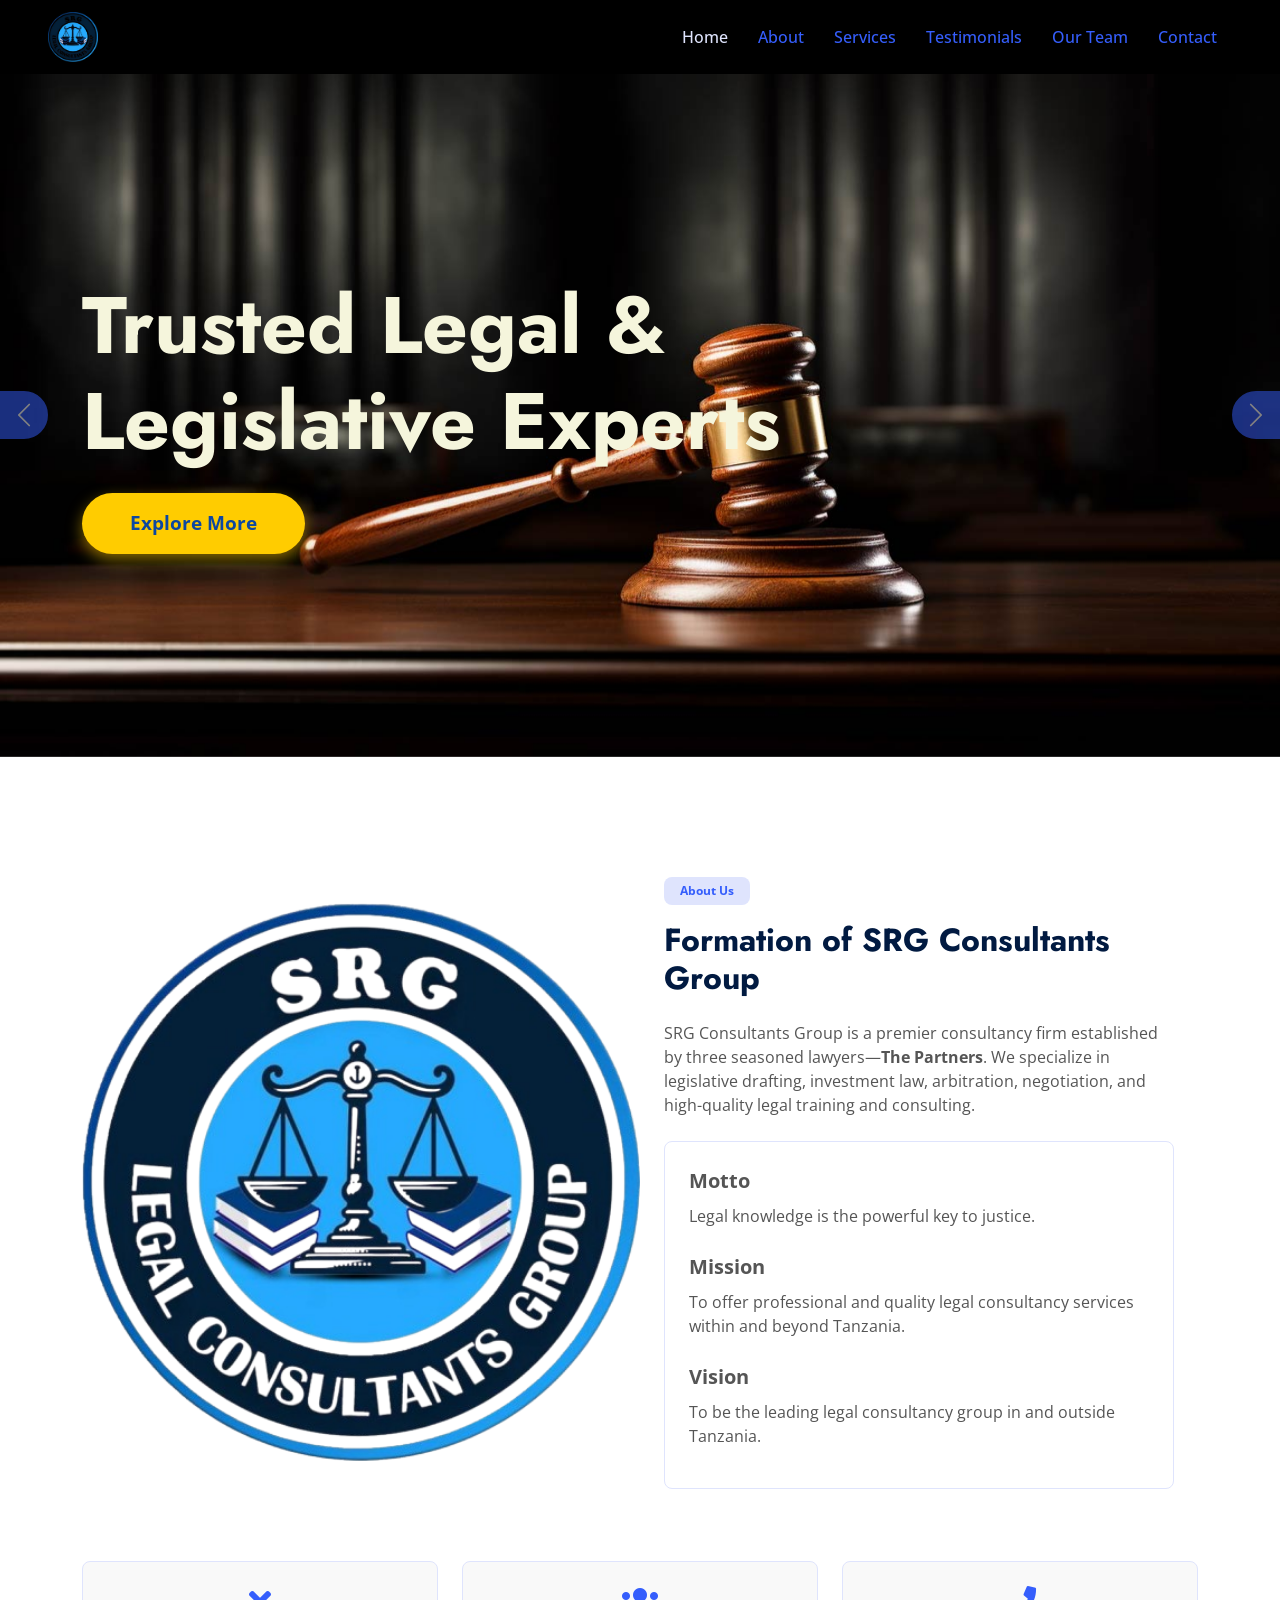
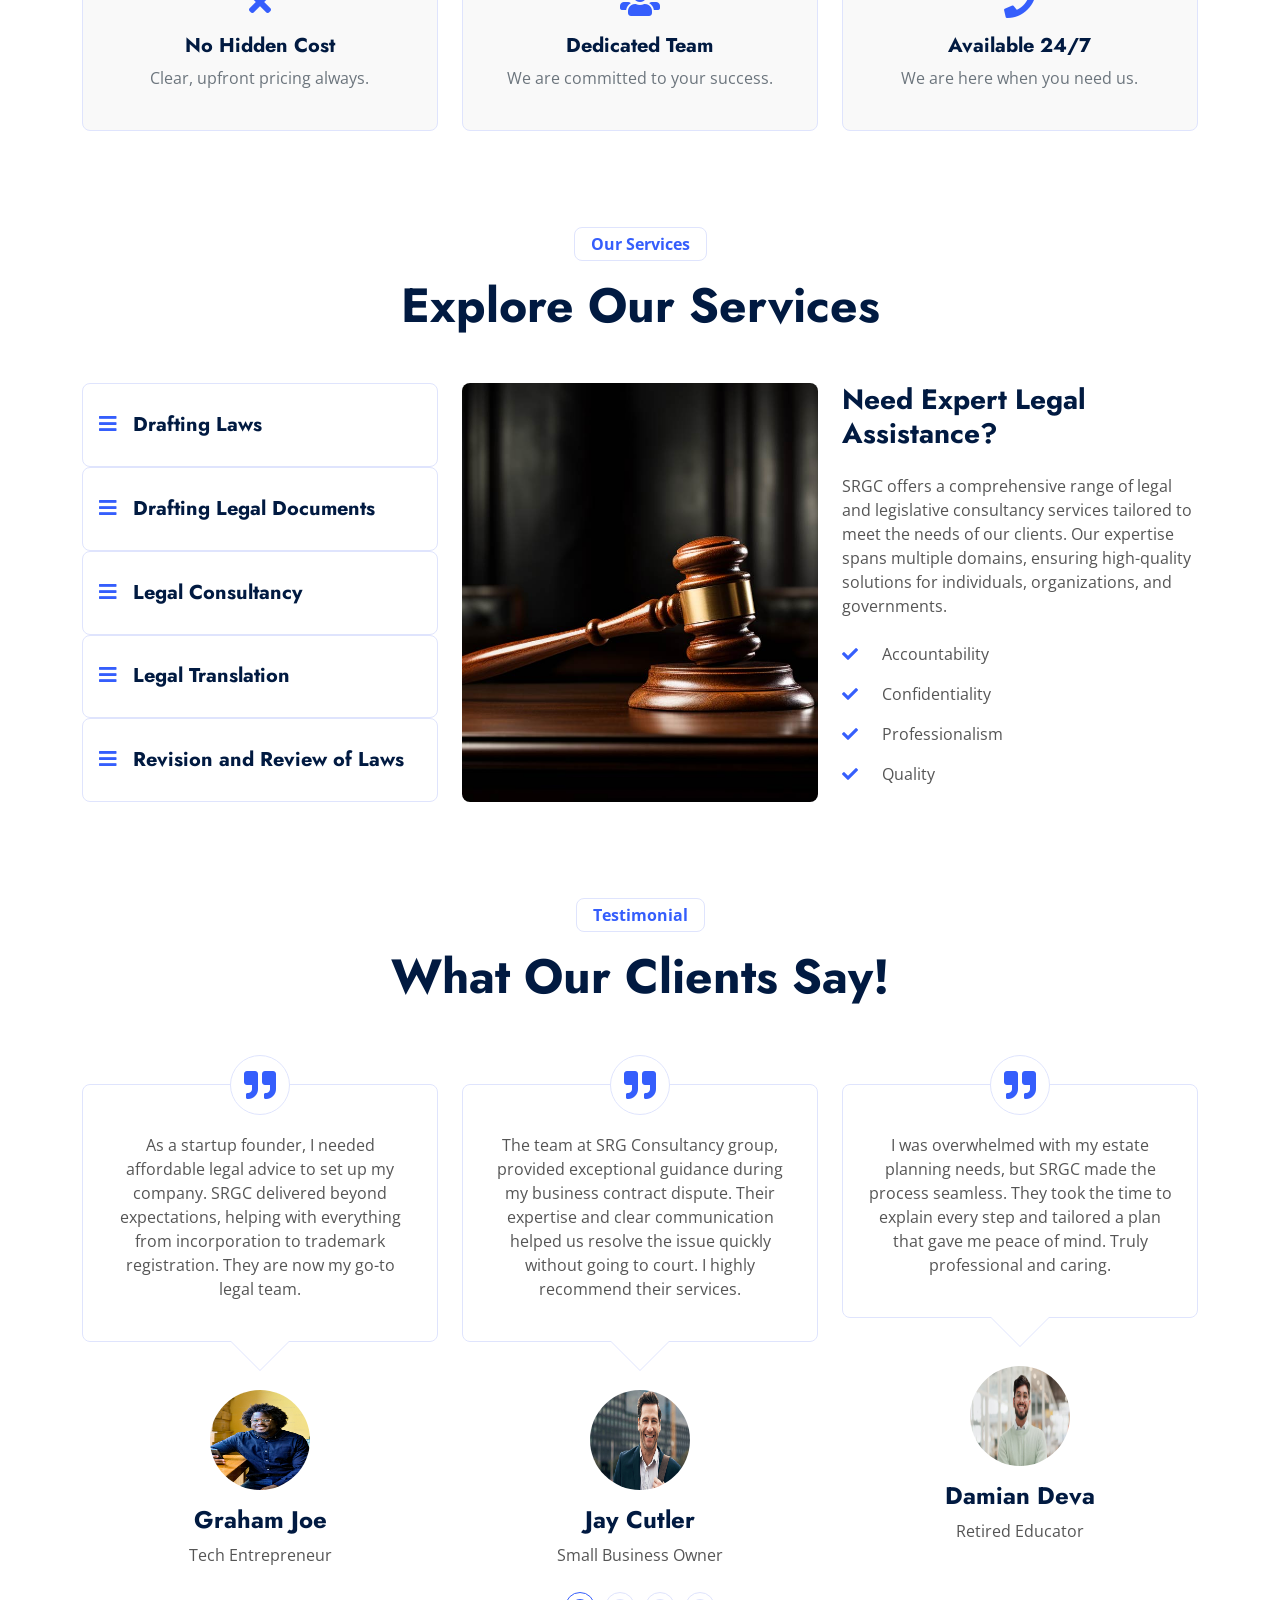
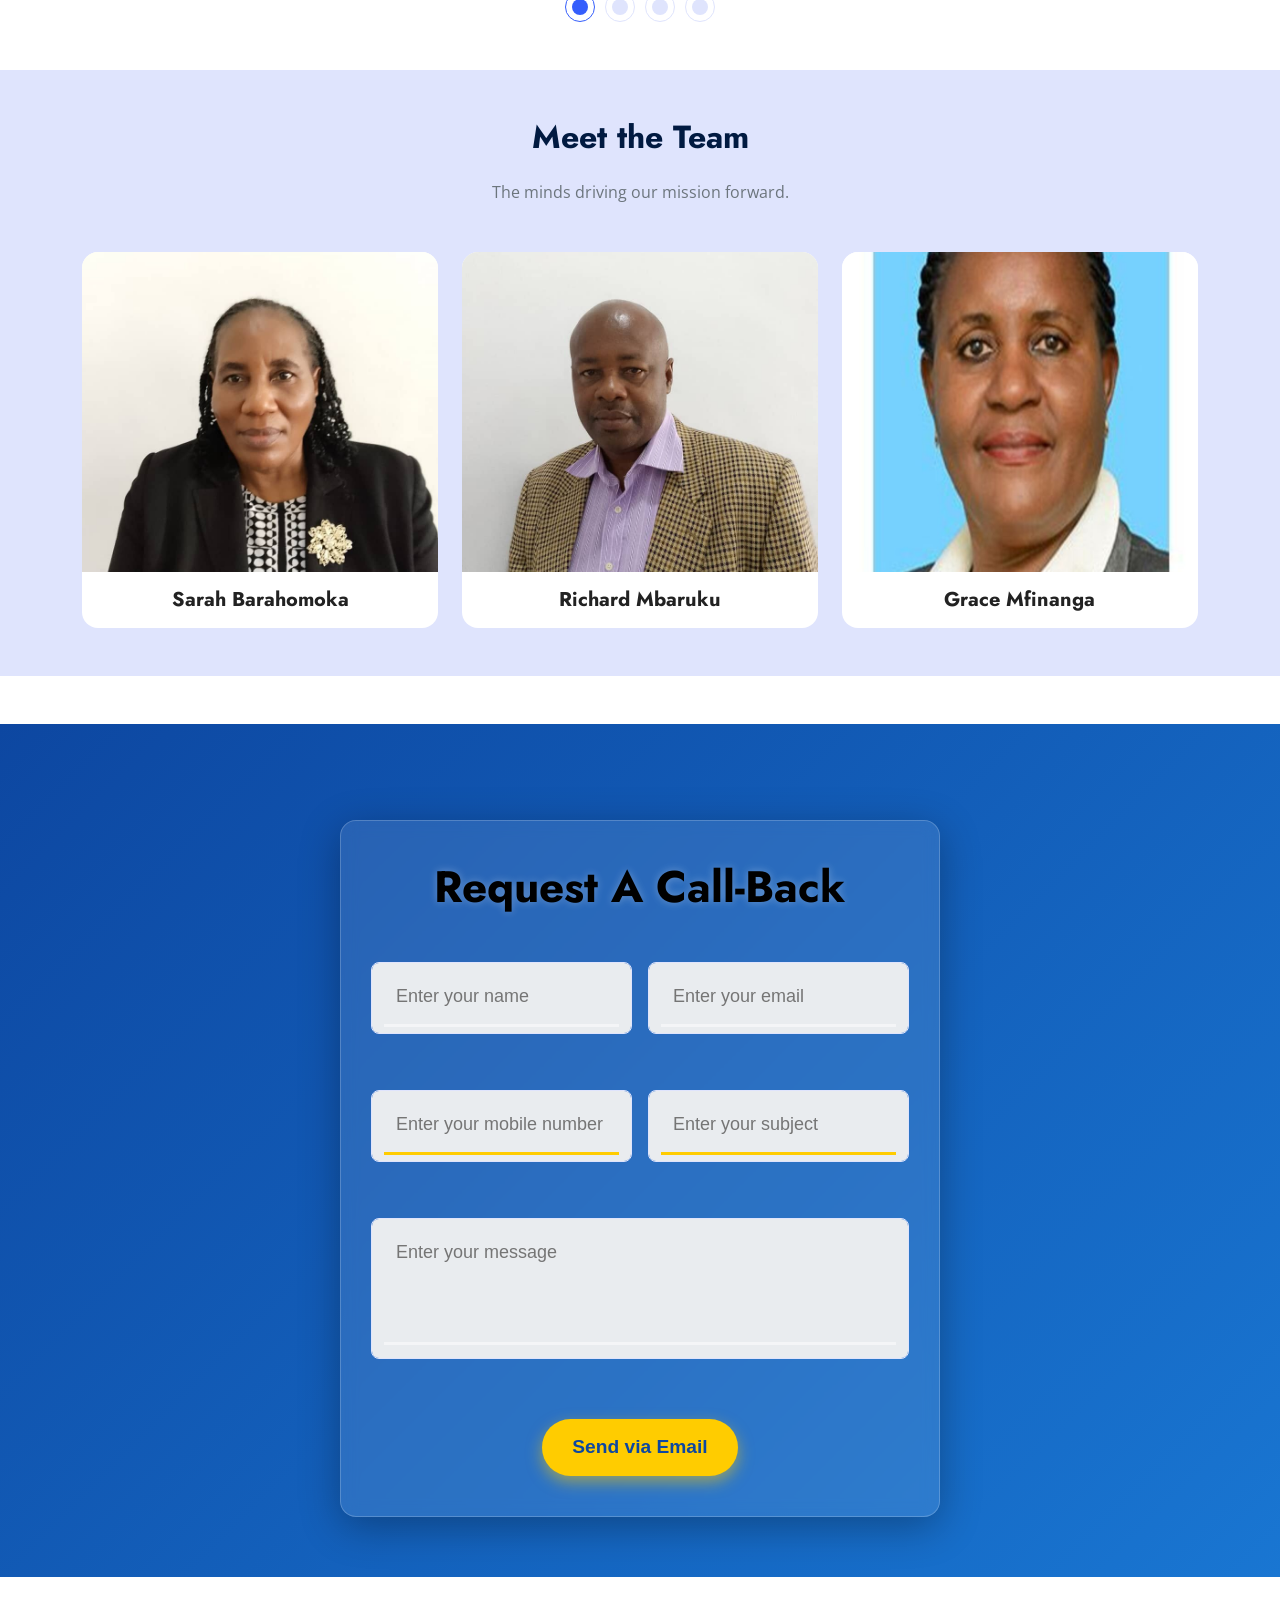
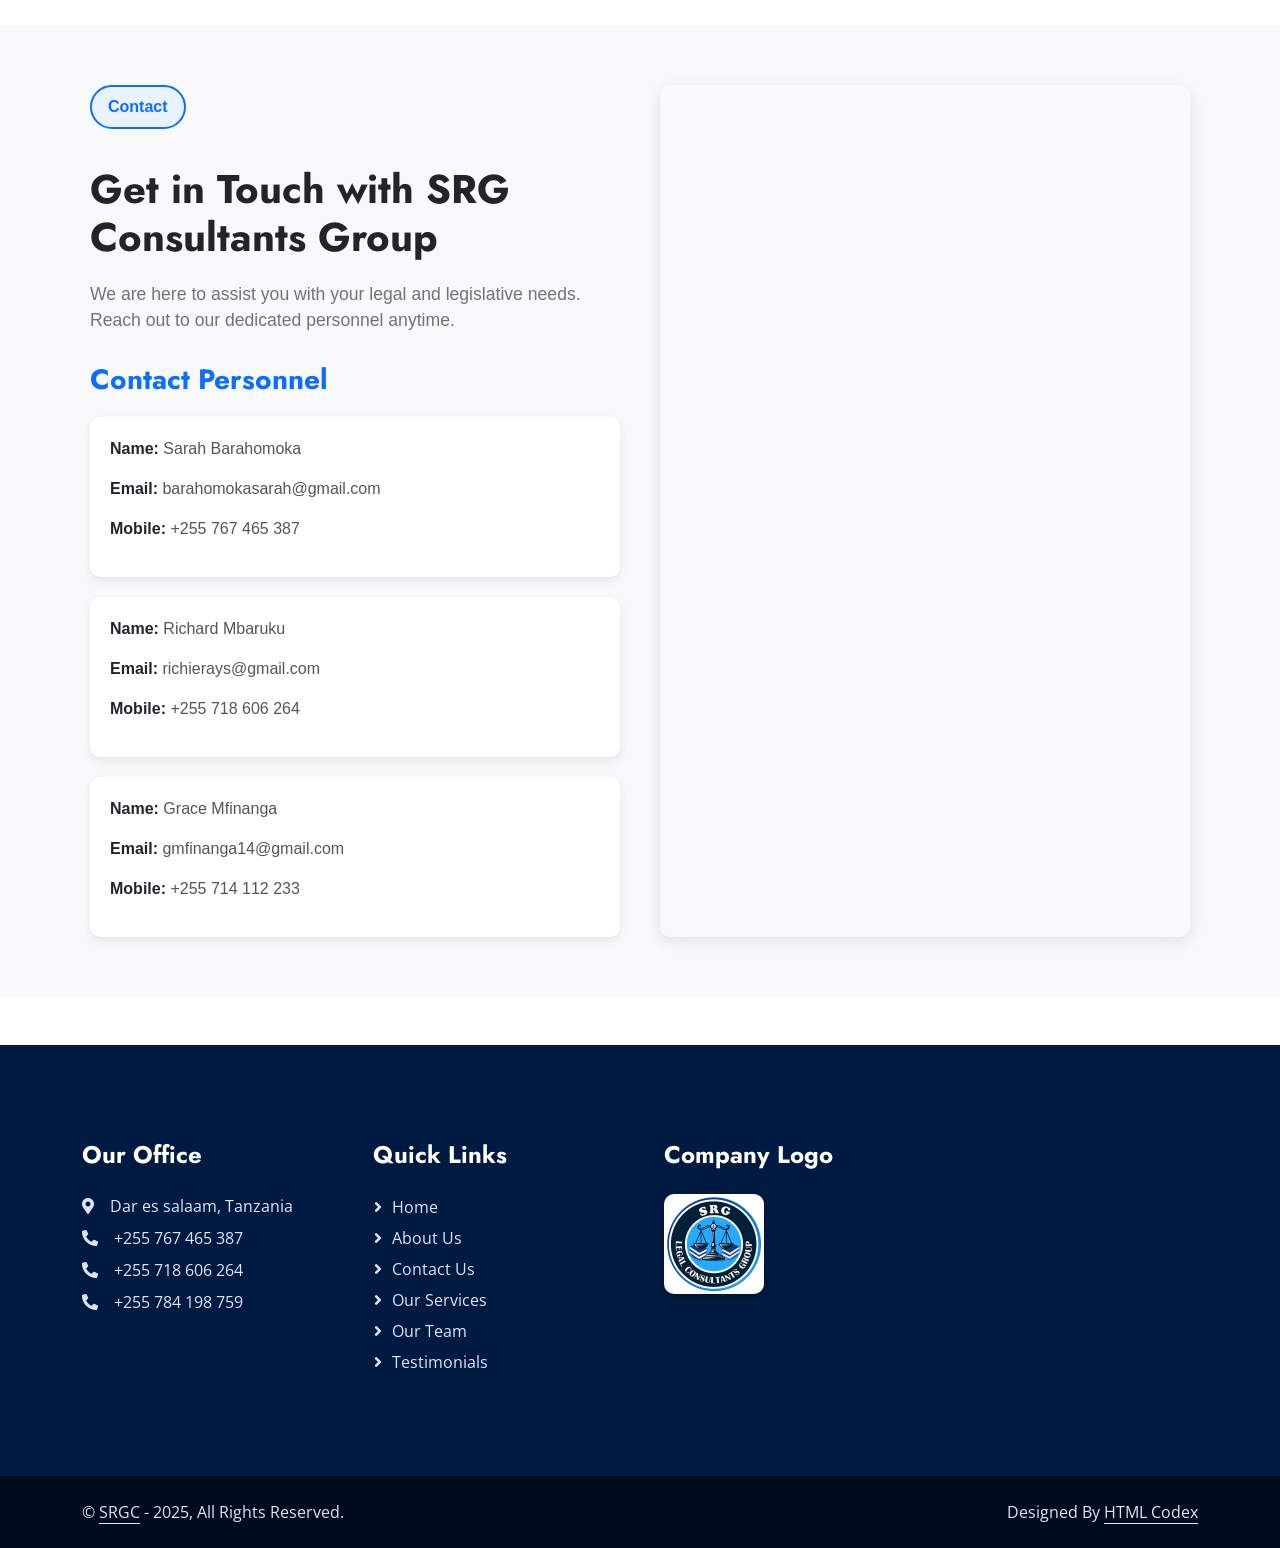
==== commit 314864c7: "Replaced content with new version" ====
--- a/index.html
+++ b/index.html
@@ -28,6 +28,8 @@
 
     <!-- Customized Bootstrap Stylesheet -->
     <link href="css/bootstrap.min.css" rel="stylesheet">
+    <script src="https://cdn.jsdelivr.net/npm/bootstrap@5.3.3/dist/js/bootstrap.bundle.min.js"></script>
+    <script src="https://code.jquery.com/jquery-3.6.0.min.js"></script>
 
     <!-- Template Stylesheet -->
     <link href="css/style.css" rel="stylesheet">
@@ -41,34 +43,70 @@
     </div>
     <!-- Spinner End -->
 
-
-    <!-- Navbar Start -->
-    <div class="container-fluid fixed-top px-0 wow fadeIn" data-wow-delay="0.1s">
-        <div class="top-bar row gx-0 align-items-center d-none d-lg-flex">
-        </div>
-
-        <nav class="navbar navbar-expand-lg navbar-light py-lg-0 px-lg-5 wow fadeIn" data-wow-delay="0.1s">
-            <a href="index.html" class="navbar-brand ms-4 ms-lg-0" style="text-decoration: none; display: inline-block;">
-                <img src="img/srg8-removebg-preview.png" alt="SRGC Logo" style="height: 50px; max-height: 50px; width: auto; object-fit: contain; padding: 0; background: none; border: none;">
-            </a>
-            <button type="button" class="navbar-toggler me-4" data-bs-toggle="collapse"
-                data-bs-target="#navbarCollapse">
-                <span class="navbar-toggler-icon"></span>
-            </button>
-            <div class="collapse navbar-collapse" id="navbarCollapse">
-                <div class="navbar-nav ms-auto p-4 p-lg-0">
-                    <a href="index.html" class="nav-item nav-link active">Home</a>
-                    <a href="about.html" class="nav-item nav-link">About</a>
-                    <a href="service.html" class="nav-item nav-link">Services</a>
-                    <a href="contact.html" class="nav-item nav-link">Contact</a>
-                </div>
-            </div>
-        </nav>
-    </div>
-    <!-- Navbar End -->
+<!-- Navbar Start -->
+<div class="container-fluid px-0 wow fadeIn" data-wow-delay="0.1s"></div>
+    <nav class="navbar navbar-expand-lg navbar py-lg-0 px-lg-5 sticky-top">
+        <a href="#home" class="navbar-brand ms-4 ms-lg-0">
+            <img src="img/srg8-removebg-preview.png" alt="SRGC Logo" style="height: 50px;">
+        </a>
+        <button class="navbar-toggler me-4" type="button" data-bs-toggle="collapse" data-bs-target="#navbarCollapse" aria-label="Toggle navigation">
+            <span class="navbar-toggler-icon"></span>
+        </button>
+        <div class="collapse navbar-collapse" id="navbarCollapse">
+            <div class="navbar-nav ms-auto p-4 p-lg-0">
+                <a href="#home" class="nav-item nav-link ">Home</a>
+                <a href="#about" class="nav-item nav-link">About</a>
+                <a href="#service" class="nav-item nav-link">Services</a>
+                <a href="#testimonial" class="nav-item nav-link">Testimonials</a>
+                <a href="#team" class="nav-item nav-link">Our Team</a>
+                <a href="#contact" class="nav-item nav-link">Contact</a>
+            </div>
+        </div>
+    </nav>
+</div>
+<!-- Navbar End -->
+
+<!-- JS: Collapse menu on link click (mobile) + highlight active section -->
+<script>
+  document.addEventListener("DOMContentLoaded", function () {
+    const navLinks = document.querySelectorAll('.nav-link');
+    const navbarCollapse = document.querySelector('.navbar-collapse');
+
+    // Collapse navbar on click (for mobile)
+    navLinks.forEach(link => {
+      link.addEventListener('click', () => {
+        if (window.innerWidth < 992) {
+          new bootstrap.Collapse(navbarCollapse).hide();
+        }
+      });
+    });
+
+    // Highlight current section
+    const sections = document.querySelectorAll("section[id]");
+    window.addEventListener("scroll", () => {
+      let current = "";
+      sections.forEach(section => {
+        const sectionTop = section.offsetTop - 100;
+        const sectionHeight = section.offsetHeight;
+        if (pageYOffset >= sectionTop && pageYOffset < sectionTop + sectionHeight) {
+          current = section.getAttribute("id");
+        }
+      });
+
+      navLinks.forEach(link => {
+        link.classList.remove("active");
+        if (link.getAttribute("href") === `#${current}`) {
+          link.classList.add("active");
+        }
+      });
+    });
+  });
+</script>
+
 
 
     <!-- Carousel Start -->
+     <section id="home">
     <div class="container-fluid p-0 mb-5 wow fadeIn" data-wow-delay="0.1s">
         <div id="header-carousel" class="carousel slide carousel-fade" data-bs-ride="carousel">
             <div class="carousel-inner">
@@ -110,186 +148,78 @@
             </button>
         </div>
     </div>
+     </section>
     <!-- Carousel End -->
 
 
-    <!-- About Start -->
-    <div class="container-xxl py-5">
-        <div class="container">
-            <div class="row g-4 align-items-end mb-4">
-                <div class="col-lg-6 wow fadeInUp" data-wow-delay="0.1s">
-                    <img class="img-fluid rounded" src="img/srg8-removebg-preview.png">
-                </div>
-                <div class="col-lg-6 wow fadeInUp" data-wow-delay="0.3s">
-                    <p class="d-inline-block border rounded text-primary fw-semi-bold py-1 px-3">About Us</p>
-                    <h1 class="display-5 mb-4">Formation of SRG Consultants Group</h1>
-                    <p class="mb-4">SRG Consultants Group is a premier consultancy group founded by three experienced lawyers, known as <strong>The Partners</strong>. Established to provide technical support, education, and training, SRGC specializes in legislative drafting, investment, contracts, arbitration, negotiation, and a wide range of legal consultancy services.
-                    </p>
-                    <div class="border rounded p-4">
-                        <nav>
-                            <div class="nav nav-tabs mb-3" id="nav-tab" role="tablist">
-                                <button class="nav-link fw-semi-bold active" id="nav-story-tab" data-bs-toggle="tab"
-                                    data-bs-target="#nav-story" type="button" role="tab" aria-controls="nav-story"
-                                    aria-selected="true">Motto</button>
-                                <button class="nav-link fw-semi-bold" id="nav-mission-tab" data-bs-toggle="tab"
-                                    data-bs-target="#nav-mission" type="button" role="tab" aria-controls="nav-mission"
-                                    aria-selected="false">Mission</button>
-                                <button class="nav-link fw-semi-bold" id="nav-vision-tab" data-bs-toggle="tab"
-                                    data-bs-target="#nav-vision" type="button" role="tab" aria-controls="nav-vision"
-                                    aria-selected="false">Vision</button>
-                            </div>
-                        </nav>
-                        <div class="tab-content" id="nav-tabContent">
-                            <div class="tab-pane fade show active" id="nav-story" role="tabpanel"
-                                aria-labelledby="nav-story-tab">
-                                <p>Legal knowledge is the powerful key to justice</p>
-                            </div>
-                            <div class="tab-pane fade" id="nav-mission" role="tabpanel"
-                                aria-labelledby="nav-mission-tab">
-                                <p>To offer professional and quality legal consultancy services within and outside the United Republic of Tanzania.</p>
-                            </div>
-                            <div class="tab-pane fade" id="nav-vision" role="tabpanel" aria-labelledby="nav-vision-tab">
-                                <p>To be the paramount legal consultancy group within and outside the United Republic of Tanzania.</p>
-                            </div>
-                        </div>
-                    </div>
-                </div>
-            </div>
-            <div class="border rounded p-4 wow fadeInUp" data-wow-delay="0.1s">
-                <div class="row g-4">
-                    <div class="col-lg-4 wow fadeIn" data-wow-delay="0.1s">
-                        <div class="h-100">
-                            <div class="d-flex">
-                                <div class="flex-shrink-0 btn-lg-square rounded-circle bg-primary">
-                                    <i class="fa fa-times text-white"></i>
-                                </div>
-                                <div class="ps-3">
-                                    <h4>No Hidden Cost</h4>
-                                    <span>Clear Pricing</span>
-                                </div>
-                                <div class="border-end d-none d-lg-block"></div>
-                            </div>
-                            <div class="border-bottom mt-4 d-block d-lg-none"></div>
-                        </div>
-                    </div>
-                    <div class="col-lg-4 wow fadeIn" data-wow-delay="0.3s">
-                        <div class="h-100">
-                            <div class="d-flex">
-                                <div class="flex-shrink-0 btn-lg-square rounded-circle bg-primary">
-                                    <i class="fa fa-users text-white"></i>
-                                </div>
-                                <div class="ps-3">
-                                    <h4>Dedicated Team</h4>
-                                    <span>Committed to Your Legal Success</span>
-                                </div>
-                                <div class="border-end d-none d-lg-block"></div>
-                            </div>
-                            <div class="border-bottom mt-4 d-block d-lg-none"></div>
-                        </div>
-                    </div>
-                    <div class="col-lg-4 wow fadeIn" data-wow-delay="0.5s">
-                        <div class="h-100">
-                            <div class="d-flex">
-                                <div class="flex-shrink-0 btn-lg-square rounded-circle bg-primary">
-                                    <i class="fa fa-phone text-white"></i>
-                                </div>
-                                <div class="ps-3">
-                                    <h4>24/7 Available</h4>
-                                    <span>Always Here for You</span>
-                                </div>
-                            </div>
-                        </div>
-                    </div>
-                </div>
-            </div>
-        </div>
-    </div>
-    <!-- About End -->
-
-
-    <!-- Facts Start -->
-    <div class="container-fluid facts my-5 py-5">
-        <div class="container py-5">
-            <div class="row g-5">
-                <div class="col-sm-6 col-lg-3 text-center wow fadeIn" data-wow-delay="0.1s">
-                    <i class="fa fa-users fa-3x text-white mb-3"></i>
-                    <h1 class="display-4 text-white" data-toggle="counter-up">150</h1>
-                    <span class="fs-5 text-white">Happy Clients</span>
-                    <hr class="bg-white w-25 mx-auto mb-0">
-                </div>
-                <div class="col-sm-6 col-lg-3 text-center wow fadeIn" data-wow-delay="0.3s">
-                    <i class="fa fa-check fa-3x text-white mb-3"></i>
-                    <h1 class="display-4 text-white" data-toggle="counter-up">100</h1>
-                    <span class="fs-5 text-white">Projects Completed</span>
-                    <hr class="bg-white w-25 mx-auto mb-0">
-                </div>
-                <div class="col-sm-6 col-lg-3 text-center wow fadeIn" data-wow-delay="0.5s">
-                    <i class="fa fa-users-cog fa-3x text-white mb-3"></i>
-                    <h1 class="display-4 text-white" data-toggle="counter-up">10</h1>
-                    <span class="fs-5 text-white">Dedicated Staff</span>
-                    <hr class="bg-white w-25 mx-auto mb-0">
-                </div>
-                <div class="col-sm-6 col-lg-3 text-center wow fadeIn" data-wow-delay="0.7s">
-                    <i class="fa fa-award fa-3x text-white mb-3"></i>
-                    <h1 class="display-4 text-white" data-toggle="counter-up">10</h1>
-                    <span class="fs-5 text-white">Awards Achieved</span>
-                    <hr class="bg-white w-25 mx-auto mb-0">
-                </div>
-            </div>
-        </div>
-    </div>
-    <!-- Facts End -->
-
-
-    <!-- Features Start -->
-    <div class="container-xxl feature py-5">
-        <div class="container">
-            <div class="row g-5 align-items-center">
-                <div class="col-lg-6 wow fadeInUp" data-wow-delay="0.1s">
-                    <p class="d-inline-block border rounded text-primary fw-semi-bold py-1 px-3">Why Choose Us!</p>
-                    <h1 class="display-5 mb-4">Few Reasons Why People Choose Us!</h1>
-                    <p class="mb-4">SRG Consultants Group is your trusted legal partner, founded by experienced lawyers from the Office of the Attorney General. We offer expert legislative drafting, advice, and training, delivering quality solutions with integrity and professionalism to unlock justice for every client.</p>
-                    <a class="btn btn-primary py-3 px-5" href="service.html">Explore More</a>
-                </div>
-                <div class="col-lg-6">
-                    <div class="row g-4 align-items-center">
-                        <div class="col-md-6">
-                            <div class="row g-4">
-                                <div class="col-12 wow fadeIn" data-wow-delay="0.3s">
-                                    <div class="feature-box border rounded p-4">
-                                        <i class="fa fa-check fa-3x text-primary mb-3"></i>
-                                        <h4 class="mb-3">Expertise You Can Trust</h4>
-                                        <p class="mb-3">Founded by former legislative drafting attorneys from the Office of the Attorney General with decades of experience.</p>
-                                    </div>
-                                </div>
-                                <div class="col-12 wow fadeIn" data-wow-delay="0.5s">
-                                    <div class="feature-box border rounded p-4">
-                                        <i class="fa fa-check fa-3x text-primary mb-3"></i>
-                                        <h4 class="mb-3">Quality Commitment</h4>
-                                        <p class="mb-3">Delivering professional, high-quality consultancy tailored to your needs.</p>  
-                                    </div>
-                                </div>
-                            </div>
-                        </div>
-                        <div class="col-md-6 wow fadeIn" data-wow-delay="0.7s">
-                            <div class="feature-box border rounded p-4">
-                                <i class="fa fa-check fa-3x text-primary mb-3"></i>
-                                <h4 class="mb-3">Comprehensive Solutions</h4>
-                                <p class="mb-3">From drafting laws to training and legal advice, we cover all your legislative needs.</p>
-                            </div>
-                        </div>
-                    </div>
-                </div>
-            </div>
-        </div>
-    </div>
-    <!-- Features End -->
+   <section id="about" class="about-section py-5">
+  <div class="container-xxl">
+    <div class="container">
+      <!-- Image + Text Row -->
+      <div class="row g-0 align-items-center mb-5">
+        <!-- Image Column -->
+        <div class="col-lg-6">
+          <img src="img/srg8-removebg-preview.png" alt="SRGC Logo" class="img-fluid w-100 h-100 object-fit-cover">
+        </div>
+
+        <!-- Text Column -->
+        <div class="col-lg-6 p-4">
+          <span class="badge bg-light text-primary px-3 py-2 mb-3">About Us</span>
+          <h2 class="fw-bold mb-4">Formation of SRG Consultants Group</h2>
+          <p class="mb-4">
+            SRG Consultants Group is a premier consultancy firm established by three seasoned lawyers—<strong>The Partners</strong>. We specialize in legislative drafting, investment law, arbitration, negotiation, and high-quality legal training and consulting.
+          </p>
+
+          <!-- Normal List for Motto, Mission, Vision -->
+          <div class="list-container border rounded-3 p-4 bg-light-subtle">
+            <dl>
+              <dt class="fw-semibold fs-5 mb-2">Motto</dt>
+              <dd class="mb-4">Legal knowledge is the powerful key to justice.</dd>
+
+              <dt class="fw-semibold fs-5 mb-2">Mission</dt>
+              <dd class="mb-4">To offer professional and quality legal consultancy services within and beyond Tanzania.</dd>
+
+              <dt class="fw-semibold fs-5 mb-2">Vision</dt>
+              <dd class="mb-0">To be the leading legal consultancy group in and outside Tanzania.</dd>
+            </dl>
+          </div>
+        </div>
+      </div>
+
+      <!-- Core Values -->
+      <div class="row text-center g-4">
+        <div class="col-md-4">
+          <div class="value-box p-4 border rounded-3 h-100">
+            <i class="fa fa-times fa-2x text-primary mb-3"></i>
+            <h5 class="fw-bold">No Hidden Cost</h5>
+            <p class="text-muted">Clear, upfront pricing always.</p>
+          </div>
+        </div>
+        <div class="col-md-4">
+          <div class="value-box p-4 border rounded-3 h-100">
+            <i class="fa fa-users fa-2x text-primary mb-3"></i>
+            <h5 class="fw-bold">Dedicated Team</h5>
+            <p class="text-muted">We are committed to your success.</p>
+          </div>
+        </div>
+        <div class="col-md-4">
+          <div class="value-box p-4 border rounded-3 h-100">
+            <i class="fa fa-phone fa-2x text-primary mb-3"></i>
+            <h5 class="fw-bold">Available 24/7</h5>
+            <p class="text-muted">We are here when you need us.</p>
+          </div>
+        </div>
+      </div>
+    </div>
+  </div>
+</section>
 
 
     <!-- Service Start -->
+      <section id="service">
     <div class="container-xxl service py-5">
         <div class="container">
-            <div class="text-center mx-auto wow fadeInUp" data-wow-delay="0.1s" style="max-width: 600px;">
+            <div class="text-center mx-auto wow fadeInUp max-width-600" data-wow-delay="0.1s">
                 <p class="d-inline-block border rounded text-primary fw-semi-bold py-1 px-3">Our Services</p>
                 <h1 class="display-5 mb-5">Explore Our Services</h1>
             </div>
@@ -379,61 +309,161 @@
             </div>
         </div>
     </div>
+    </section>
     <!-- Service End -->
-     
-
+    
+
+   <!-- Testimonial Start -->
+     <section id="testimonial">
+    <div class="container-xxl py-5">
+        <div class="container">
+            <div class="text-center mx-auto wow fadeInUp max-width-600" data-wow-delay="0.1s">
+                <p class="d-inline-block border rounded text-primary fw-semi-bold py-1 px-3">Testimonial</p>
+                <h1 class="display-5 mb-5">What Our Clients Say!</h1>
+            </div>
+            <div class="owl-carousel testimonial-carousel wow fadeInUp" data-wow-delay="0.3s">
+                <div class="testimonial-item">
+                    <div class="testimonial-text border rounded p-4 pt-5 mb-5">
+                        <div class="btn-square bg-white border rounded-circle">
+                            <i class="fa fa-quote-right fa-2x text-primary"></i>
+                        </div>
+                        The team at SRG Consultancy group, provided exceptional guidance during my business contract dispute. Their expertise and clear communication helped us resolve the issue quickly without going to court. I highly recommend their services.</p>
+                    </div>
+                    <img class="rounded-circle mb-3" src="img/people 4.jpg" alt="">
+                    <h4>Jay Cutler</h4>
+                    <span>Small Business Owner</span>
+                </div>
+                <div class="testimonial-item">
+                    <div class="testimonial-text border rounded p-4 pt-5 mb-5">
+                        <div class="btn-square bg-white border rounded-circle">
+                            <i class="fa fa-quote-right fa-2x text-primary"></i>
+                        </div>
+                        I was overwhelmed with my estate planning needs, but SRGC made the process seamless. They took the time to explain every step and tailored a plan that gave me peace of mind. Truly professional and caring.</p>
+                    </div>
+                    <img class="rounded-circle mb-3" src="img/people 3.jpg" alt="">
+                    <h4>Damian Deva</h4>
+                    <span>Retired Educator</span>
+                </div>
+                <div class="testimonial-item">
+                    <div class="testimonial-text border rounded p-4 pt-5 mb-5">
+                        <div class="btn-square bg-white border rounded-circle">
+                            <i class="fa fa-quote-right fa-2x text-primary"></i>
+                        </div>
+                        Thanks to SRGC, I successfully navigated a complex property dispute. Their attention to detail and strategic advice saved me time and money. I felt supported throughout the entire process.</p>
+                    </div>
+                    <img class="rounded-circle mb-3" src="img/people 2.jpg" alt="">
+                    <h4>Charles Minjae</h4>
+                    <span>Real Estate Investor</span>
+                </div>
+                <div class="testimonial-item">
+                    <div class="testimonial-text border rounded p-4 pt-5 mb-5">
+                        <div class="btn-square bg-white border rounded-circle">
+                            <i class="fa fa-quote-right fa-2x text-primary"></i>
+                        </div>
+                        As a startup founder, I needed affordable legal advice to set up my company. SRGC delivered beyond expectations, helping with everything from incorporation to trademark registration. They are now my go-to legal team.</p>
+                    </div>
+                    <img class="rounded-circle mb-3" src="img/people.jpeg" alt="">
+                    <h4>Graham Joe</h4>
+                    <span>Tech Entrepreneur</span>
+                </div>
+            </div>
+        </div>
+    </div>
+</section>
+    <!-- Testimonial End -->
+
+
+<!-- Team Start -->
+ <section id="team">
+<div class="container-xxl py-5 bg-light">
+  <div class="container">
+    <div class="text-center mx-auto wow fadeInUp" data-wow-delay="0.1s" style="max-width: 600px;">
+      <h2 class="fw-bold mb-4">Meet the Team</h2>
+      <p class="text-muted mb-5">The minds driving our mission forward.</p>
+    </div>
+    <div class="row g-4 justify-content-center">
+      
+      <div class="col-lg-4 col-md-6 wow fadeInUp" data-wow-delay="0.1s">
+        <div class="team-card">
+          <div class="image-wrapper">
+            <img src="img/srg .jpg" alt="Sarah Barahomoka">
+          </div>
+          <div class="info">
+            <h5>Sarah Barahomoka</h5>
+          </div>
+        </div>
+      </div>
+
+      <div class="col-lg-4 col-md-6 wow fadeInUp" data-wow-delay="0.3s">
+        <div class="team-card">
+          <div class="image-wrapper">
+            <img src="img/srg 2.jpg" alt="Richard Mbaruku">
+          </div>
+          <div class="info">
+            <h5>Richard Mbaruku</h5>
+          </div>
+        </div>
+      </div>
+
+      <div class="col-lg-4 col-md-6 wow fadeInUp" data-wow-delay="0.5s">
+        <div class="team-card">
+          <div class="image-wrapper">
+            <img src="img/srg 3.jpg" alt="Grace Mfinanga">
+          </div>
+          <div class="info">
+            <h5>Grace Mfinanga</h5>
+          </div>
+        </div>
+      </div>
+    </div>
+  </div>
+</div>
+</section>
+<!-- Team End -->
+
+
+<!-- Contact Start -->
   <!-- Callback Start -->
+   <section id="contact">
   <div class="container-fluid callback my-5 pt-5">
     <div class="container pt-5">
         <div class="row justify-content-center">
             <div class="col-lg-7">
                 <div class="form-container wow fadeInUp" data-wow-delay="0.5s">
-                    <div class="text-center mx-auto wow fadeInUp" data-wow-delay="0.1s" style="max-width: 600px;">
-                        <p class="d-inline-block border rounded text-primary fw-semi-bold py-1 px-3">Get In Touch</p>
-                        <h1 class="display-5 mb-5" style="color: #fff;">Request A Call-Back</h1>
+                    <div class="text-center mx-auto wow fadeInUp max-width-600" data-wow-delay="0.1s">
+                        <h1 class="display-5 mb-5 callback-title">Request A Call-Back</h1>
                     </div>
                     <form id="callbackForm" novalidate>
                         <div class="row g-3 justify-content-center">
                             <div class="col-sm-6">
                                 <div class="form-control">
-                                    <input type="text" id="name" required>
-                                    <label>
-                                        <span style="transition-delay:0ms">N</span><span style="transition-delay:50ms">a</span><span style="transition-delay:100ms">m</span><span style="transition-delay:150ms">e</span>
-                                    </label>
+                                    <input type="text" id="name" required placeholder="Enter your name" title="Name">
+                                    
                                 </div>
                                 <small class="error" id="nameError">Please enter your name</small>
                             </div>
                             <div class="col-sm-6">
                                 <div class="form-control">
-                                    <input type="email" id="mail" required>
-                                    <label>
-                                        <span style="transition-delay:0ms">E</span><span style="transition-delay:50ms">m</span><span style="transition-delay:100ms">a</span><span style="transition-delay:150ms">i</span><span style="transition-delay:200ms">l</span>
-                                    </label>
+                                    <input type="email" id="mail" required title="Email" placeholder="Enter your email">
+                                    
                                 </div>
                                 <small class="error" id="mailError">Please enter a valid email</small>
                             </div>
                             <div class="col-sm-6">
                                 <div class="form-control">
-                                    <input type="text" id="mobile">
-                                    <label>
-                                        <span style="transition-delay:0ms">M</span><span style="transition-delay:50ms">o</span><span style="transition-delay:100ms">b</span><span style="transition-delay:150ms">i</span><span style="transition-delay:200ms">l</span><span style="transition-delay:250ms">e</span>
-                                    </label>
+                                    <input type="text" id="mobile" title="Mobile" placeholder="Enter your mobile number">
                                 </div>
                             </div>
                             <div class="col-sm-6">
                                 <div class="form-control">
-                                    <input type="text" id="subject">
-                                    <label>
-                                        <span style="transition-delay:0ms">S</span><span style="transition-delay:50ms">u</span><span style="transition-delay:100ms">b</span><span style="transition-delay:150ms">j</span><span style="transition-delay:200ms">e</span><span style="transition-delay:250ms">c</span><span style="transition-delay:300ms">t</span>
-                                    </label>
+                                    <input type="text" id="subject" title="Subject" placeholder="Enter your subject">
+                                   
                                 </div>
                             </div>
                             <div class="col-12">
                                 <div class="form-control">
-                                    <textarea id="message" required></textarea>
-                                    <label>
-                                        <span style="transition-delay:0ms">M</span><span style="transition-delay:50ms">e</span><span style="transition-delay:100ms">s</span><span style="transition-delay:150ms">s</span><span style="transition-delay:200ms">a</span><span style="transition-delay:250ms">g</span><span style="transition-delay:300ms">e</span>
-                                    </label>
+                                    <textarea id="message" required title="Message" placeholder="Enter your message"></textarea>
+                                   
                                 </div>
                                 <small class="error" id="messageError">Please enter a message</small>
                             </div>
@@ -449,106 +479,6 @@
 </div>
 <!-- Callback End -->
 
-
-
-    <!-- Team Start -->
-    <div class="container-xxl py-5">
-        <div class="container">
-            <div class="text-center mx-auto wow fadeInUp" data-wow-delay="0.1s" style="max-width: 600px;">
-                <p class="d-inline-block border rounded text-primary fw-semi-bold py-1 px-3">Our Team</p>
-                <h1 class="display-5 mb-5">Exclusive Team</h1>
-            </div>
-            <div class="row g-4">
-                <div class="col-lg-4 col-md-6 wow fadeInUp" data-wow-delay="0.1s">
-                    <div class="team-item">
-                        <img class="img-fluid rounded" src="img/srg .jpg" alt="">
-                        <div class="team-text">
-                            <h4 class="mb-0">Sarah Barahomoka</h4>
-                        </div>
-                    </div>
-                </div>
-                <div class="col-lg-4 col-md-6 wow fadeInUp" data-wow-delay="0.3s">
-                    <div class="team-item">
-                        <img class="img-fluid rounded" src="img/srg 2.jpg" alt="">
-                        <div class="team-text">
-                            <h4 class="mb-0">Richard Mbaruku</h4>
-                        </div>
-                    </div>
-                </div>
-                <div class="col-lg-4 col-md-6 wow fadeInUp" data-wow-delay="0.5s">
-                    <div class="team-item">
-                        <img class="img-fluid rounded" src="img/srg 3.jpg" alt="">
-                        <div class="team-text">
-                            <h4 class="mb-0">Grace Mfinanga</h4>
-                        </div>
-                    </div>
-                    </div>
-                </div>
-            </div>
-        </div>
-    </div>
-    <!-- Team End -->
-
-
-    <!-- Testimonial Start -->
-    <div class="container-xxl py-5">
-        <div class="container">
-            <div class="text-center mx-auto wow fadeInUp" data-wow-delay="0.1s" style="max-width: 600px;">
-                <p class="d-inline-block border rounded text-primary fw-semi-bold py-1 px-3">Testimonial</p>
-                <h1 class="display-5 mb-5">What Our Clients Say!</h1>
-            </div>
-            <div class="owl-carousel testimonial-carousel wow fadeInUp" data-wow-delay="0.3s">
-                <div class="testimonial-item">
-                    <div class="testimonial-text border rounded p-4 pt-5 mb-5">
-                        <div class="btn-square bg-white border rounded-circle">
-                            <i class="fa fa-quote-right fa-2x text-primary"></i>
-                        </div>
-                        The team at SRG Consultancy group, provided exceptional guidance during my business contract dispute. Their expertise and clear communication helped us resolve the issue quickly without going to court. I highly recommend their services.</p>
-                    </div>
-                    <img class="rounded-circle mb-3" src="img/people 4.jpg" alt="">
-                    <h4>Jay Cutler</h4>
-                    <span>Small Business Owner</span>
-                </div>
-                <div class="testimonial-item">
-                    <div class="testimonial-text border rounded p-4 pt-5 mb-5">
-                        <div class="btn-square bg-white border rounded-circle">
-                            <i class="fa fa-quote-right fa-2x text-primary"></i>
-                        </div>
-                        I was overwhelmed with my estate planning needs, but SRGC made the process seamless. They took the time to explain every step and tailored a plan that gave me peace of mind. Truly professional and caring.</p>
-                    </div>
-                    <img class="rounded-circle mb-3" src="img/people 3.jpg" alt="">
-                    <h4>Damian Deva</h4>
-                    <span>Retired Educator</span>
-                </div>
-                <div class="testimonial-item">
-                    <div class="testimonial-text border rounded p-4 pt-5 mb-5">
-                        <div class="btn-square bg-white border rounded-circle">
-                            <i class="fa fa-quote-right fa-2x text-primary"></i>
-                        </div>
-                        Thanks to SRGC, I successfully navigated a complex property dispute. Their attention to detail and strategic advice saved me time and money. I felt supported throughout the entire process.</p>
-                    </div>
-                    <img class="rounded-circle mb-3" src="img/people 2.jpg" alt="">
-                    <h4>Charles Minjae</h4>
-                    <span>Real Estate Investor</span>
-                </div>
-                <div class="testimonial-item">
-                    <div class="testimonial-text border rounded p-4 pt-5 mb-5">
-                        <div class="btn-square bg-white border rounded-circle">
-                            <i class="fa fa-quote-right fa-2x text-primary"></i>
-                        </div>
-                        As a startup founder, I needed affordable legal advice to set up my company. SRGC delivered beyond expectations, helping with everything from incorporation to trademark registration. They are now my go-to legal team.</p>
-                    </div>
-                    <img class="rounded-circle mb-3" src="img/people.jpeg" alt="">
-                    <h4>Graham Joe</h4>
-                    <span>Tech Entrepreneur</span>
-                </div>
-            </div>
-        </div>
-    </div>
-    <!-- Testimonial End -->
-
-
-<!-- Contact Start -->
 <div style="background-color: #f8f9fa; padding: 60px 0; font-family: 'Segoe UI', Tahoma, Geneva, Verdana, sans-serif;">
     <div style="max-width: 1140px; margin: auto; padding: 0 20px;">
         <div style="display: flex; flex-wrap: wrap; gap: 40px;">
@@ -556,7 +486,7 @@
             <div style="flex: 1; min-width: 300px;">
                 <p style="display: inline-block; border: 2px solid #0d6efd; color: #0d6efd; font-weight: bold; padding: 8px 16px; border-radius: 30px; background-color: #e9f2ff;">Contact</p>
                 <h1 style="font-size: 2.5rem; color: #212529; margin: 20px 0;">Get in Touch with SRG Consultants Group</h1>
-                <p style="color: #6c757d; font-size: 1.1rem;">We’re here to assist you with your legal and legislative needs. Reach out to our dedicated personnel anytime.</p>
+                <p style="color: #6c757d; font-size: 1.1rem;">We are here to assist you with your legal and legislative needs. Reach out to our dedicated personnel anytime.</p>
 
                 <div style="margin-top: 30px;">
                     <h3 style="color: #0d6efd; margin-bottom: 20px;">Contact Personnel</h3>
@@ -593,6 +523,7 @@
         </div>
     </div>
 </div>
+</section>
 <!-- Contact End -->
 
 
@@ -609,10 +540,13 @@
             </div>
             <div class="col-lg-3 col-md-6">
                 <h4 class="text-white mb-4">Quick Links</h4>
-                <a class="btn btn-link" href="index.html">Home</a>
-                <a class="btn btn-link" href="about.html">About Us</a>
-                <a class="btn btn-link" href="contact.html">Contact Us</a>
-                <a class="btn btn-link" href="service.html">Our Services</a>
+                <a class="btn btn-link" href="#home">Home</a>
+                <a class="btn btn-link" href="#about">About Us</a>
+                <a class="btn btn-link" href="#contact">Contact Us</a>
+                <a class="btn btn-link" href="#service">Our Services</a>
+                 <a class="btn btn-link" href="#team">Our Team</a>
+                <a class="btn btn-link" href="#testimonial">Testimonials</a>
+
                 </div>
             <div class="col-lg-3 col-md-6">
                 <h4 class="text-white mb-4">Company Logo</h4>
--- a/css/style.css
+++ b/css/style.css
@@ -7,26 +7,6 @@
     --dark: #011A41;
 }
 
-.back-to-top {
-    position: fixed;
-    right: 30px;
-    bottom: 60px; /* Positioned just above typical footer height */
-    z-index: 99;
-    display: none; /* Hidden by default, shown when scrolling */
-    background-color: #28a745; /* Green color */
-    color: #fff;
-    width: 24px; /* Small size */
-    height: 24px;
-    line-height: 24px;
-    text-align: center;
-    border-radius: 4px; /* Subtle rounded square */
-    box-shadow: 0 1px 2px rgba(0, 0, 0, 0.1); /* Light shadow */
-}
-
-.back-to-top i {
-    font-size: 14px; /* Small icon */
-}
-
 h1,
 .h1,
 h2,
@@ -40,7 +20,7 @@
 h4,
 .h4,
 .fw-medium {
-    font-weight: 600 !important;
+    font-weight:700 !important;
 }
 
 h5,
@@ -48,7 +28,7 @@
 h6,
 .h6,
 .fw-semi-bold {
-    font-weight: 500 !important;
+    font-weight: 700 !important;
 }
 
 
@@ -65,7 +45,6 @@
     visibility: visible;
     opacity: 1;
 }
-
 
 /*** Button ***/
 .btn {
@@ -106,12 +85,17 @@
 
 /*** Navbar ***/
 .fixed-top {
-    transition: .5s;
+    position: static !important; /* or use 'relative' */
+    transition: 0.5s;
 }
 
 .top-bar {
     height: 45px;
     border-bottom: 1px solid rgba(255, 255, 255, 0);
+}
+
+.navbar {
+    background-color: #000 !important;
 }
 
 .navbar .dropdown-toggle::after {
@@ -123,6 +107,10 @@
     margin-left: 8px;
 }
 
+.navbar-toggler-icon {
+    background-image: url("data:image/svg+xml;charset=utf8,%3Csvg viewBox='0 0 30 30' xmlns='http://www.w3.org/2000/svg'%3E%3Cpath stroke='%23E93C05' stroke-width='2' stroke-linecap='round' stroke-miterlimit='10' d='M4 7h22M4 15h22M4 23h22'/%3E%3C/svg%3E");
+}
+
 .navbar .navbar-nav .nav-link {
     padding: 25px 15px;
     color: var(--primary);
@@ -132,14 +120,14 @@
 
 .navbar .navbar-nav .nav-link:hover,
 .navbar .navbar-nav .nav-link.active {
-    color: var(--secondary);
+    color: var(--light);
 }
 
 @media (max-width: 991.98px) {
     .navbar .navbar-nav {
         margin-top: 10px;
         border-top: 1px solid rgba(255, 255, 255, 0);
-        background: #a8e5f8d6;
+        background: #000 !important;
     }
 
     .navbar .navbar-nav .nav-link {
@@ -163,6 +151,22 @@
         visibility: visible;
         transition: .5s;
         opacity: 1;
+    }
+}
+/* Change navbar-nav when toggle is clicked (i.e., mobile menu is open) */
+@media (max-width: 991.98px) {
+    .navbar-collapse.show .navbar-nav {
+        background: #616060 !important; /* set to black */
+        border-top: 1px solid #ccc;
+        padding: 10px;
+    }
+
+    .navbar-collapse.show .navbar-nav .nav-link {
+        color: #011A41; /* example: dark blue text */
+    }
+
+    .navbar-collapse.show .navbar-nav .nav-link:hover {
+        color: #E93C05; /* example: hover color */
     }
 }
 
@@ -232,42 +236,46 @@
 }
 
 
-/*** Facts ***/
-.facts {
-    background: linear-gradient(rgba(53, 94, 252, .95), rgba(53, 94, 252, .95)), url(../img/bg.png);
-}
-
-
-/*** Callback ***/
-.callback {
-    position: relative;
-}
-
-.callback::before {
-    position: absolute;
-    content: "";
-    width: 100%;
-    height: 50%;
-    top: 0;
-    left: 0;
-    background: linear-gradient(rgba(53, 94, 252, .95), rgba(53, 94, 252, .95)), url(../img/bg.png);
-    z-index: -1;
-}
-
-
-/*** Feature ***/
-.feature .feature-box,
-.feature .feature-box * {
-    transition: .5s;
-}
-
-.feature .feature-box:hover {
+/* About Section Enhancements */
+.about-section img {
+    object-fit: cover;
+    height: 100%;
+    border-radius: 0;
+}
+
+.tab-container .nav-link {
+    color: #333;
+    border: none;
+    background: transparent;
+    margin-right: 10px;
+    transition: background 0.3s, color 0.3s;
+}
+
+.tab-container .nav-link.active {
     background: var(--primary);
-    border-color: var(--primary) !important;
-}
-
-.feature .feature-box:hover * {
-    color: #FFFFFF !important;
+    color: white;
+    border-radius: 5px;
+}
+
+.tab-container .tab-pane {
+    padding-top: 10px;
+}
+
+/* Remove image/text padding gap */
+.about-section .col-lg-6 {
+    padding-left: 0;
+    padding-right: 0;
+}
+
+/* Core Value Cards */
+.value-box {
+    background: #f9f9f9;
+    transition: transform 0.3s ease, box-shadow 0.3s ease;
+}
+
+.value-box:hover {
+    transform: translateY(-5px);
+    box-shadow: 0 8px 20px rgba(0, 0, 0, 0.1);
 }
 
 
@@ -290,141 +298,53 @@
 }
 
 
-/*** Project ***/
-.project-item,
-.project-item .project-img {
-    position: relative;
-}
-
-.project-item .project-img a {
-    position: absolute;
-    width: 100%;
-    height: 100%;
-    top: 0;
-    left: 0;
-    background: rgba(255, 255, 255, .5);
-    display: flex;
-    align-items: center;
-    justify-content: center;
-    border-radius: 8px;
-    opacity: 0;
-    transition: .5s;
-}
-
-.project-item:hover .project-img a {
-    opacity: 1;
-}
-
-.project-item .project-title {
-    position: absolute;
-    top: 3rem;
-    right: 0;
-    bottom: 0;
-    left: 3rem;
-    border: 1px solid var(--light);
-    border-radius: 8px;
-    display: flex;
-    align-items: flex-end;
-    padding: 18px;
-    z-index: -1;
-    transition: .5s;
-}
-
-.project-item:hover .project-title {
-    background: var(--primary);
-    border-color: var(--primary);
-}
-
-.project-item .project-title h4 {
-    transition: .5s;
-}
-
-.project-item:hover .project-title h4 {
-    color: #FFFFFF;
-}
-
-.project-carousel .owl-nav {
-    margin-top: 25px;
-    display: flex;
-    justify-content: center;
-}
-
-.project-carousel .owl-nav .owl-prev,
-.project-carousel .owl-nav .owl-next {
-    margin: 0 12px;
-    width: 45px;
-    height: 45px;
-    display: flex;
-    align-items: center;
-    justify-content: center;
-    color: var(--primary);
-    background: var(--light);
-    border-radius: 45px;
-    font-size: 22px;
-    transition: .5s;
-}
-
-.project-carousel .owl-nav .owl-prev:hover,
-.project-carousel .owl-nav .owl-next:hover {
-    background: var(--primary);
-    color: var(--light);
-}
-
-
 /*** Team ***/
-.team-item {
-    position: relative;
-    padding: 4rem 0;
-}
-
-.team-item img {
-    position: relative;
-    z-index: 2;
-}
-
-.team-item .team-text {
-    position: absolute;
-    top: 0;
-    right: 3rem;
-    bottom: 0;
-    left: 3rem;
-    padding: 15px;
-    border: 1px solid var(--light);
-    border-radius: 8px;
-    display: flex;
-    flex-direction: column;
-    align-items: center;
-    justify-content: space-between;
-    transition: .5s;
-    z-index: 1;
-}
-
-.team-item:hover .team-text {
-    background: var(--primary);
-    border-color: var(--primary);
-}
-
-.team-item .team-text h4 {
-    transition: .5s;
-}
-
-.team-item:hover .team-text h4 {
-    color: #FFFFFF;
-}
-
-.team-item .team-social .btn {
-    background: var(--light);
-    color: var(--primary);
-}
-
-.team-item:hover .team-social .btn {
-    background: #FFFFFF;
-}
-
-.team-item .team-social .btn:hover {
-    background: var(--primary);
-    color: var(--light);
-}
+.team-card {
+  background: #fff;
+  border-radius: 1rem;
+  overflow: hidden;
+  box-shadow: 0 0 0 transparent;
+  transition: transform 0.4s ease, box-shadow 0.4s ease;
+  cursor: pointer;
+  text-align: center;
+}
+
+.team-card:hover {
+  transform: translateY(-8px);
+  box-shadow: 0 15px 35px rgba(0, 0, 0, 0.1);
+}
+
+.image-wrapper {
+  overflow: hidden;
+  height: 320px;
+}
+
+.image-wrapper img {
+  width: 100%;
+  height: 100%;
+  object-fit: cover;
+  transition: transform 0.5s ease;
+}
+
+.team-card:hover .image-wrapper img {
+  transform: scale(1.05);
+}
+
+.team-card .info {
+  padding: 1rem;
+}
+
+.team-card h5 {
+  margin: 0;
+  font-weight: 600;
+  color: #222;
+  transition: color 0.3s ease;
+}
+
+.team-card:hover h5 {
+  color: #007bff;
+}
+
 
 
 /*** Testimonial ***/
@@ -551,118 +471,147 @@
 .copyright a:hover {
     color: var(--primary);
 }
-/* Uiverse.io Form Styles by liyaxu123 */
+
+/* Container */
+.callback {
+    background: linear-gradient(135deg, #0d47a1 0%, #1976d2 100%);
+    padding: 60px 0;
+    color: #fff;
+    font-family: 'Segoe UI', Tahoma, Geneva, Verdana, sans-serif;
+}
+
+/* Form Container */
+.form-container {
+    background: rgba(255, 255, 255, 0.1);
+    padding: 40px 30px;
+    border-radius: 16px;
+    box-shadow: 0 10px 40px rgba(0, 0, 0, 0.3);
+    max-width: 600px;
+    margin: 0 auto;
+    -webkit-backdrop-filter: blur(8px);
+    backdrop-filter: blur(8px);
+    border: 1px solid rgba(255,255,255,0.2);
+}
+
+/* Title */
+.form-container .text-center p {
+    font-weight: 600;
+    font-size: 1rem;
+    letter-spacing: 2px;
+    text-transform: uppercase;
+    color: #ffcc00;
+}
+
+.form-container .text-center h1 {
+    font-weight: 700;
+    font-size: 2.75rem;
+    margin-bottom: 40px;
+    color: #000000;
+    text-shadow: 0 0 8px rgba(255, 255, 255, 0.3);
+}
+
+/* Form Control */
 .form-control {
     position: relative;
-    margin: 20px 0 40px;
-    width: 100%; /* Full width for responsiveness */
-    max-width: 300px; /* Limit max width */
+    margin-bottom: 40px;
+    width: 100%;
 }
 
 .form-control input,
 .form-control textarea {
-    background-color: transparent;
-    border: 0;
-    border-bottom: 2px #fff solid;
-    display: block;
     width: 100%;
-    padding: 15px 0;
+    padding: 14px 12px;
     font-size: 18px;
-    color: #000000;
+    border: none;
+    border-bottom: 3px solid rgba(255, 255, 255, 0.5);
+    background: transparent;
+    color: #fff;
+    transition: border-color 0.3s ease;
+    border-radius: 0;
+    resize: none;
 }
 
 .form-control textarea {
-    height: 100px;
-    resize: vertical;
-}
-
+    min-height: 120px;
+    line-height: 1.5;
+}
+
+/* Focus & Valid */
 .form-control input:focus,
 .form-control input:valid,
 .form-control textarea:focus,
 .form-control textarea:valid {
-    outline: 0;
-    border-bottom-color: lightblue;
-}
-
+    outline: none;
+    border-bottom-color: #ffcc00;
+}
+
+/* Animated Floating Labels */
 .form-control label {
     position: absolute;
-    top: 15px;
-    left: 0;
+    left: 12px;
+    top: 14px;
+    font-size: 18px;
+    color: rgba(255, 255, 255, 0.6);
     pointer-events: none;
-}
-
-.form-control label span {
-    display: inline-block;
-    font-size: 18px;
-    min-width: 5px;
-    color: #076bf765;
-    transition: 0.3s cubic-bezier(0.68, -0.55, 0.265, 1.55);
-}
-
-.form-control input:focus + label span,
-.form-control input:valid + label span,
-.form-control textarea:focus + label span,
-.form-control textarea:valid + label span {
-    color: rgb(0, 0, 0);
-    transform: translateY(-30px);
-}
-
-/* Button Styles from Previous Responses */
-.btn {
-    transition: .5s;
-    font-weight: 500;
-}
-
-.btn-primary,
-.btn-outline-primary:hover {
-    color: var(--light, #000000);
-    background-color: #000000;
-    border: none;
-    padding: 5px 5px;
-    border-radius: 2px;
-    cursor: pointer;
-}
-
-.btn-primary:hover {
-    background-color: #0056b3;
-}
-
-/* Form Container Styling */
-.callback {
-    background: #ffffff; /* Dark background for white text */
-    padding: 50px 0;
-}
-
-.form-container {
-    background: #1e99e5; /* Slightly lighter for contrast */
-    padding: 30px;
-    border-radius: 10px;
-    box-shadow: 0 0 10px rgb(255, 255, 255);
-}
-
+    -webkit-user-select: none;
+    user-select: none;
+    transition: all 0.3s cubic-bezier(0.4, 0, 0.2, 1);
+    letter-spacing: 0.04em;
+}
+
+.form-control input:focus + label,
+.form-control input:valid + label,
+.form-control textarea:focus + label,
+.form-control textarea:valid + label {
+    top: -20px;
+    font-size: 14px;
+    color: #ffcc00;
+    font-weight: 600;
+    text-shadow: 0 0 5px #ffcc00;
+}
+
+/* Error Messages */
 .error {
-    color: #ff4d4d;
+    color: #ff6b6b;
     font-size: 0.875rem;
-    display: none;
     margin-top: -30px;
     margin-bottom: 20px;
-}
-
-/* Center Buttons */
+    display: none;
+}
+
+/* Button Styles */
 .button-group {
     display: flex;
     justify-content: center;
-    gap: 10px;
-    flex-wrap: wrap;
-}
-
-/* Responsive Adjustments */
+    margin-top: 20px;
+}
+
+.btn-primary {
+    background: #ffcc00;
+    color: #0d47a1;
+    padding: 14px 30px;
+    border: none;
+    border-radius: 50px;
+    font-weight: 700;
+    font-size: 1.2rem;
+    cursor: pointer;
+    transition: background 0.3s ease;
+    box-shadow: 0 6px 15px rgba(255, 204, 0, 0.5);
+}
+
+.btn-primary:hover {
+    background: #e6b800;
+    box-shadow: 0 8px 20px rgba(230, 184, 0, 0.7);
+}
+
+/* Responsive */
 @media (max-width: 576px) {
-    .form-control {
-        max-width: 100%;
+    .form-container {
+        padding: 30px 20px;
     }
     .btn-primary {
         width: 100%;
-        max-width: 200px;
-    }
-}+        padding: 14px 0;
+        font-size: 1rem;
+    }
+}
